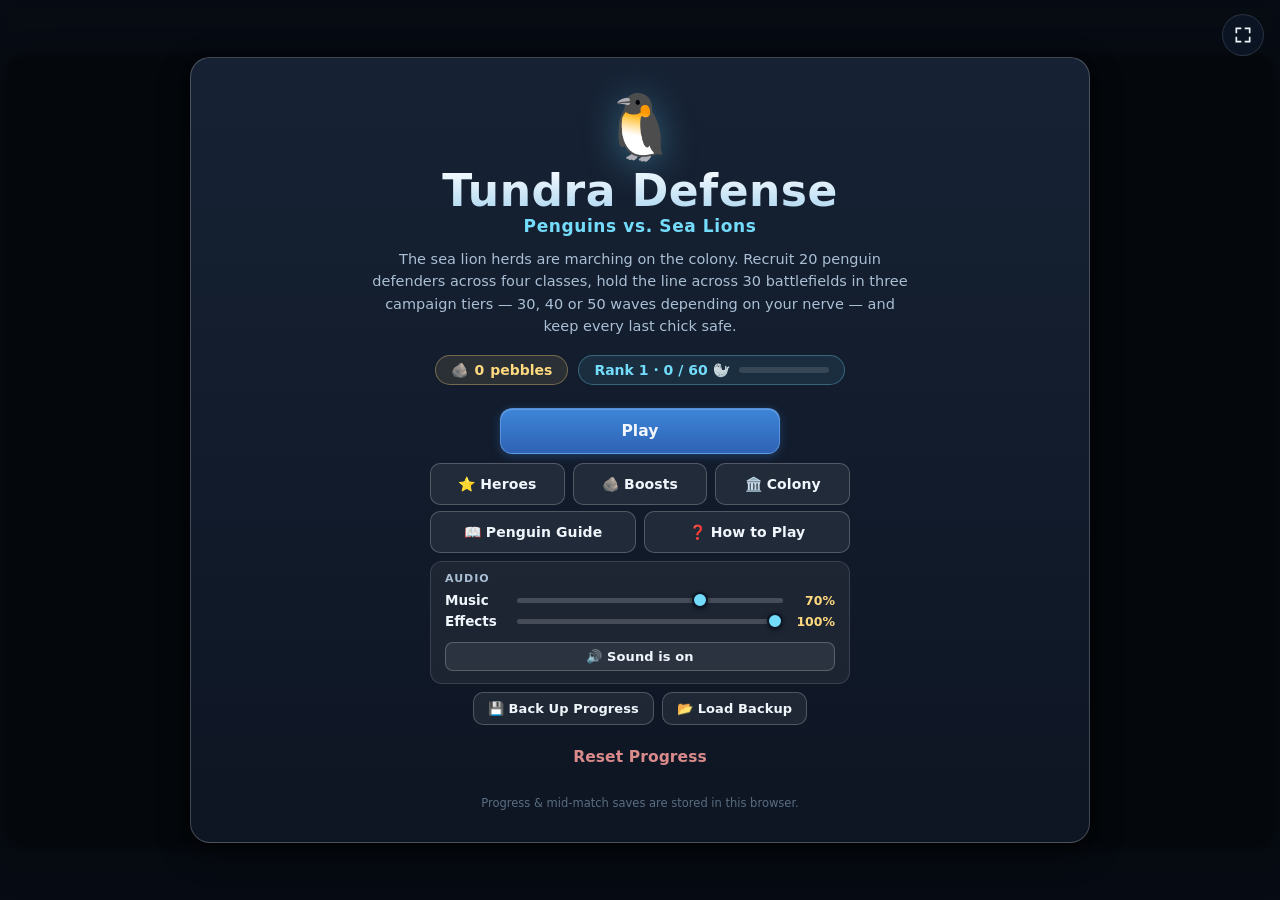
==== index.html @ 5c073944 "The game arrives whole, and it stops sharing a drawer with the other one A straight copy of Tundra D" ====
<!DOCTYPE html>
<html lang="en">
<head>
  <meta charset="UTF-8" />
  <meta name="viewport" content="width=device-width, initial-scale=1.0, maximum-scale=1.0, user-scalable=no, viewport-fit=cover" />
  <meta name="mobile-web-app-capable" content="yes" />
  <meta name="apple-mobile-web-app-capable" content="yes" />
  <meta name="apple-mobile-web-app-status-bar-style" content="black-translucent" />
  <meta name="theme-color" content="#0a111d" />
  <link rel="manifest" href="manifest.json" />
  <link rel="apple-touch-icon" href="icons/apple-touch-icon.png" />
  <title>Tundra Defense — Penguins vs. Sea Lions</title>
  <link rel="stylesheet" href="style.css" />
  <link rel="icon" href="data:image/svg+xml,<svg xmlns='http://www.w3.org/2000/svg' viewBox='0 0 100 100'><text y='.9em' font-size='90'>🐧</text></svg>" />
</head>
<body>
  <div id="app">
    <div id="stage">
      <canvas id="game"></canvas>

      <!-- top-left: vitals -->
      <div id="hud-stats" style="display:none">
        <span class="stat lives" title="Lives">
          <svg viewBox="0 0 24 24" width="15" height="15"><path fill="currentColor" d="M12 21s-7.5-4.9-10-9.5C.4 8.4 2.4 4.5 6 4.5c2.1 0 3.6 1.2 4.4 2.4h1.2c.8-1.2 2.3-2.4 4.4-2.4 3.6 0 5.6 3.9 4 7-2.5 4.6-10 9.5-10 9.5z"/></svg>
          <b id="hud-lives">0</b>
        </span>
        <span class="stat cash" title="Fish — the recruiting currency for penguins">
          <svg viewBox="0 0 24 24" width="15" height="15"><path fill="currentColor" fill-rule="evenodd" d="M2.2 12C4.8 8.1 8.5 6 12.4 6c3 0 5.6 1.2 7.4 3.2L23 6v12l-3.2-3.2c-1.8 2-4.4 3.2-7.4 3.2-3.9 0-7.6-2.1-10.2-6zm5.6-1.4a1.4 1.4 0 1 0 0 2.8 1.4 1.4 0 0 0 0-2.8z"/></svg>
          <b id="hud-cash">0</b>
        </span>
        <span class="stat pebbles" title="Pebbles — the colony's savings. Earned for surviving waves and winning battles, spent between them on heroes and boosts.">
          <span class="stat-glyph">🪨</span>
          <b id="hud-pebbles">0</b>
        </span>
        <span class="stat wavebox">
          <span id="hud-wave">Wave 1/50</span>
          <span id="wave-bar"><i></i></span>
        </span>
        <span class="stat lvlname" id="hud-level"></span>
      </div>

      <!-- top-right: system -->
      <div id="hud-sys" style="display:none">
        <button class="icon-btn" id="btn-save" title="Save game (Ctrl/⌘+S)">
          <svg viewBox="0 0 24 24" width="16" height="16"><path fill="currentColor" d="M17 3H5a2 2 0 0 0-2 2v14a2 2 0 0 0 2 2h14a2 2 0 0 0 2-2V7l-4-4zm-5 16a3 3 0 1 1 0-6 3 3 0 0 1 0 6zm3-10H6V5h9v4z"/></svg>
        </button>
        <button class="icon-btn" id="btn-mute" title="Sound on/off (M)"></button>
        <button class="icon-btn" id="btn-menu" title="Menu (Esc)">
          <svg viewBox="0 0 24 24" width="16" height="16"><path fill="currentColor" d="M4 6h16v2.2H4zM4 10.9h16v2.2H4zM4 15.8h16V18H4z"/></svg>
        </button>
      </div>

      <div id="banner"></div>
      <div id="tooltip"></div>

      <!-- The penguin you tapped, in a column down the left. It lives out here
           rather than in the dock because everything in the dock is scaled to
           about a third on a phone, which is how a 10px sell button ended up
           one pixel under an upgrade button. Out here it is drawn at its own
           size, so the upgrade descriptions fit inside it and nothing has to be
           hovered to be read. -->
      <div id="selpanel" hidden></div>

      <!-- While a penguin is in hand. One quiet line along the bottom of the
           map: the selection card used to do this job and it is a full-height
           column, which meant a third of the battlefield went dark to tell you
           two things. -->
      <div id="place-hint"></div>

      <!-- touch: cancel an armed penguin (replaces right-click) -->
      <button id="btn-cancel-place" title="Cancel placement">✕ cancel</button>

      <!-- Asking before something that cannot be taken back. Selling is the only
           one so far. It is a card over the map rather than a full screen: the
           question is about one penguin, and covering the battlefield to ask it
           would be answering a different question. -->
      <div id="confirm" hidden>
        <div class="cf-card" role="alertdialog" aria-modal="true" aria-labelledby="cf-title">
          <h3 id="cf-title"></h3>
          <p id="cf-body"></p>
          <div class="cf-row">
            <button class="btn" id="cf-no">Cancel</button>
            <button class="btn danger" id="cf-yes"></button>
          </div>
        </div>
      </div>
    </div>

    <!-- Command dock. The build tray is separated from the other four panels by
         #sidebar, and #panel-fit wraps those four so the wide layout can scale
         them as one group inside half a column. In every other layout both are
         display:contents and these five panels behave as one flex row exactly
         as before — the CSS sets their order explicitly rather than relying on
         this markup. -->
    <div id="dock">
      <div id="palette"></div>
      <div id="panel-fit"><div id="sidebar">
        <div id="dock-hero" style="display:none"></div>
        <div id="dock-powers" title=""></div>
        <div id="command">
          <div id="wave-preview"></div>
          <button class="btn primary" id="send-wave">Send Wave <kbd>space</kbd></button>
          <div id="cmd-row">
            <button class="btn tiny" id="btn-speed" title="Game speed (Tab)">1×</button>
            <button class="btn tiny" id="btn-pause" title="Pause (P)">⏸</button>
            <label class="hud-check" title="Auto-send the next wave">
              <span class="switch"><input type="checkbox" id="auto-start" /><span class="knob"></span></span> auto
            </label>
          </div>
        </div>
      </div></div>
    </div>
  </div>

  <button class="icon-btn" id="btn-fs" title="Fullscreen"></button>

  <div id="overlay">
    <div class="screen" id="screen-menu">
      <div class="title-art">🐧</div>
      <h1>Tundra Defense</h1>
      <p class="subtitle">Penguins vs. Sea Lions</p>
      <p class="blurb">The sea lion herds are marching on the colony. Recruit 20 penguin defenders across
        four classes, hold the line across 30 battlefields in three campaign tiers — 30, 40 or 50
        waves depending on your nerve — and keep every last chick safe.</p>
      <div class="chip-row">
        <div class="pebble-chip" title="Pebbles — win battles to earn them">🪨 <b class="js-pebbles">0</b> pebbles</div>
        <div class="rank-chip" title="Every sea lion destroyed in a campaign wave is 1 XP; endless waves pay a quarter. Each rank recruits another penguin.">
          <span class="js-rank">Rank 1</span>
          <span class="rank-bar js-rank-bar"><i></i></span>
        </div>
      </div>
      <button class="btn big primary" id="btn-play">Play</button>
      <div class="menu-row">
        <button class="btn" id="btn-heroes">⭐ Heroes</button>
        <button class="btn" id="btn-shop">🪨 Boosts</button>
        <button class="btn" id="btn-colony">🏛️ Colony</button>
      </div>
      <div class="menu-row">
        <button class="btn" id="btn-guide">📖 Penguin Guide</button>
        <button class="btn" id="btn-howto">❓ How to Play</button>
      </div>
      <div id="menu-audio"></div>
      <div class="menu-io">
        <button class="btn" id="btn-export">💾 Back Up Progress</button>
        <button class="btn" id="btn-import">📂 Load Backup</button>
      </div>
      <input type="file" id="import-file" accept=".json,application/json" hidden />
      <button class="btn big danger-ghost" id="btn-reset">Reset Progress</button>
      <p class="footnote">Progress &amp; mid-match saves are stored in this browser.</p>
    </div>

    <div class="screen" id="screen-levels">
      <div class="screen-head">
        <button class="btn small" id="btn-levels-back">← Menu</button>
        <h2>Choose a Battlefield</h2>
        <span class="pebble-chip" title="Pebbles — win battles to earn them">🪨 <b class="js-pebbles">0</b> pebbles</span>
      </div>
      <div class="rank-chip wide" title="Every sea lion destroyed in a campaign wave is 1 XP; endless waves pay a quarter. Each rank recruits another penguin.">
        <span class="js-rank">Rank 1</span>
        <span class="rank-bar js-rank-bar"><i></i></span>
      </div>
      <div id="level-grid"></div>
    </div>

    <div class="screen" id="screen-diff">
      <div class="screen-head">
        <button class="btn small" id="btn-diff-back">← Back</button>
        <h2>Choose Your Challenge</h2>
        <span class="pebble-chip" title="Pebbles — win battles to earn them">🪨 <b class="js-pebbles">0</b> pebbles</span>
      </div>
      <p class="blurb" id="diff-sub"></p>
      <div id="diff-grid"></div>
      <div id="hero-head">Your champion — one fights beside the colony each battle</div>
      <div id="hero-row"></div>
      <button class="btn" id="btn-diff-shop">🪨 Boost Shop</button>
      <button class="btn" id="btn-diff-colony">🏛️ Colony Upgrades</button>
    </div>

    <div class="screen" id="screen-shop">
      <div class="screen-head">
        <button class="btn small" id="btn-shop-back">← Back</button>
        <h2>🪨 Boost Shop</h2>
        <span class="pebble-chip" title="Pebbles — win battles to earn them">🪨 <b class="js-pebbles">0</b> pebbles</span>
      </div>
      <p class="blurb">Stock up before battle. Boosts you own appear in the command dock during a match —
        one click fires them. Win battles to earn more pebbles.</p>
      <div id="shop-grid"></div>
    </div>

    <div class="screen" id="screen-colony">
      <div class="screen-head">
        <button class="btn small" id="btn-colony-back">← Back</button>
        <h2>🏛️ Colony Upgrades</h2>
        <span class="pebble-chip" title="Pebbles — win battles to earn them">🪨 <b class="js-pebbles">0</b> pebbles</span>
      </div>
      <p class="blurb">Permanent improvements for the whole colony — bought once with pebbles,
        working in every battle from then on. Three tiers each.</p>
      <div id="colony-grid"></div>
    </div>

    <div class="screen" id="screen-heroes">
      <div class="screen-head">
        <button class="btn small" id="btn-heroes-back">← Back</button>
        <h2>⭐ Heroes</h2>
        <span class="pebble-chip" title="Pebbles — win battles to earn them">🪨 <b class="js-pebbles">0</b> pebbles</span>
      </div>
      <p class="blurb">One champion fights beside the colony each battle. Nine to choose from, each built
        around a different job — shredding swarms, reaching the whole map, arcing over ridges, stripping
        blubber, or simply paying better. Heroes are recruited once with pebbles and are yours forever:
        they place like a tower, level up on sea lions felled while they stand on the ice, and unlock a
        signature ability at level 3. Pick who marches with you here or on the challenge screen before
        any battle.</p>
      <div id="hero-row-menu" class="hero-row"></div>
    </div>

    <div class="screen" id="screen-guide">
      <div class="screen-head">
        <button class="btn small" id="btn-guide-back">← Back</button>
        <h2>📖 Penguin Guide</h2>
      </div>
      <p class="blurb">Every defender and every threat — stats, upgrade paths, and what they're for.</p>
      <div id="guide-body"></div>
    </div>

    <div class="screen" id="screen-howto">
      <div class="screen-head">
        <button class="btn small" id="btn-howto-back">← Back</button>
        <h2>How to Play</h2>
      </div>
      <div class="howto">
        <p><b>Goal:</b> stop the sea lions from reaching the colony igloo. Each leak costs lives — bigger sea lions cost more. Survive every wave to win the level and unlock the next.</p>
        <p><b>Difficulty:</b> pick it when you start a battle. <b>Easy</b> — 30 waves, towers 15% cheaper, +25% lives. <b>Medium</b> — 40 waves, standard prices and lives. <b>Hard</b> — 50 waves, towers 15% pricier, −20% lives. Every campaign ends on a boss.</p>
        <p><b>Unlocking:</b> each difficulty has its own campaign. You advance one battlefield at a time, and clearing a whole tier of ten on a difficulty opens the <i>next</i> tier on that difficulty. Winning on a harder setting also counts for the easier ones — beat it on Hard and the Easy and Medium unlocks come free.</p>
        <p><b>Second Chance:</b> if the colony falls, you can spend pebbles to retry (Easy 25 · Medium 50 · Hard 100): lives fully restored, the field is cleared, and the wave that beat you replays — towers and fish are kept.</p>
        <p><b>Pebbles &amp; boosts:</b> winning a battle earns 🪨 pebbles (Easy 100 · Medium 250 · Hard 500). Spend them in the <b>Boost Shop</b> (main menu) <i>before</i> a match: fish drops, spike walls, frenzy, a field-wide freeze, extra lives, an avalanche. Boosts you own sit in the command dock during battle — one click fires them.</p>
        <p><b>Build:</b> click a penguin in the bottom bar — or press its key. The bar is laid out like your keyboard:
          <kbd>1</kbd>–<kbd>5</kbd> Frostline, <kbd>Q</kbd>–<kbd>T</kbd> Navy, <kbd>A</kbd>–<kbd>G</kbd> Mystic, <kbd>Z</kbd>–<kbd>B</kbd> Support.
          Then click the map to place (hold <kbd>Shift</kbd> to place several). Subs and boats need <span style="color:#67d4f5">water</span>.</p>
        <p><b>Manage:</b> click a placed penguin — its card appears in the bottom-left. <kbd>Q</kbd>/<kbd>W</kbd>/<kbd>E</kbd> buy its three upgrade paths, <kbd>T</kbd> cycles targeting, <kbd>X</kbd> sells.</p>
        <p><b>Three paths, choose two.</b> Fish may go into only two of a penguin's three paths — buying into a second shuts the third for the battle. One of your two can reach its <b>capstone</b> (tier 3); the other stops at tier 2. Tiers 1 and 2 sharpen the numbers; every capstone changes how the penguin plays.</p>
        <p><b>Sea lions:</b> bigger ones split into smaller ones when destroyed. Watch for <b>Stealth</b> (needs detection), <b>Armored</b> (shred or pierce it), <b>Regenerators</b>, and bosses on waves 20, 30, 40, 50. The next wave's composition is previewed next to the Send button.</p>
        <p><b>Economy:</b> two currencies. 🐟 <b>Fish</b> is match money — pops and wave clears pay it, and it recruits and upgrades penguins (it resets each battle). 🪨 <b>Pebbles</b> persist forever and buy boosts and retries. Fish Vendors net extra fish every wave — early economy snowballs.</p>
        <p><b>Saving:</b> autosaves after every wave; <kbd>Ctrl/⌘+S</kbd> (or the save button) saves <i>mid-wave</i>. Resume from the level screen.
          Progress lives in this browser — <b>💾 Back Up Progress</b> (main menu) writes it all to one file you keep
          (on iPhone/iPad: Save to Files — an iCloud Drive folder syncs it to your other devices), and <b>📂 Load Backup</b> restores it anywhere.</p>
        <p class="keys-line"><kbd>Space</kbd> send wave · <kbd>Tab</kbd> speed · <kbd>P</kbd> pause · <kbd>M</kbd> mute · <kbd>Esc</kbd> cancel / menu</p>
      </div>
    </div>

    <div class="screen" id="screen-pause">
      <h2>⏸ Paused</h2>
      <button class="btn big primary" id="btn-resume">Resume <span class="kbd-hint"><kbd>Esc</kbd></span></button>
      <button class="btn big" id="btn-pause-save">Save Game</button>
      <button class="btn big" id="btn-pause-guide">📖 Penguin Guide</button>
      <button class="btn big" id="btn-pause-quit">Save &amp; Quit to Menu</button>
      <!-- Last, and set apart. It is the only control in the game that throws
           away a run on purpose, so it does not sit next to Resume. -->
      <button class="btn big danger" id="btn-pause-restart">↻ Restart Battle</button>
      <div id="pause-audio"></div>
      <div class="cheatsheet">
        <div><kbd>1</kbd>–<kbd>5</kbd> <kbd>Q</kbd>–<kbd>T</kbd> <kbd>A</kbd>–<kbd>G</kbd> <kbd>Z</kbd>–<kbd>B</kbd><span>build penguins</span></div>
        <div><kbd>Space</kbd><span>send wave</span></div>
        <div><kbd>Tab</kbd><span>speed 1× / 2× / 3×</span></div>
        <div><kbd>Q</kbd> <kbd>W</kbd> <kbd>T</kbd> <kbd>X</kbd><span>upgrade · target · sell (selected)</span></div>
        <div><kbd>Ctrl/⌘ S</kbd><span>save mid-wave</span></div>
      </div>
    </div>

    <div class="screen" id="screen-end">
      <h2 id="end-title"></h2>
      <p class="blurb" id="end-sub"></p>
      <div class="pebble-chip" title="Pebbles — win battles to earn them">🪨 <b class="js-pebbles">0</b> pebbles</div>
      <button class="btn big retry" id="btn-retry" style="display:none"></button>
      <button class="btn big primary" id="btn-endless" style="display:none">🌊 Keep Going — Endless Tide</button>
      <button class="btn big" id="btn-end-menu">Back to Levels</button>
    </div>
  </div>

  <div id="toasts"></div>

  <!-- Zero-sized, invisible, and its only job is to be measured. The four
       env(safe-area-inset-*) numbers are needed in JS — fitCanvas positions the
       battlefield around whatever is sticking into the screen — and the browser
       will only hand them over as resolved pixels via a computed style. #app
       used to be padded by them and this was read off #app; that padding is
       gone, because paying map for a cutout is the trade this build stopped
       making. -->
  <div id="safe-probe" aria-hidden="true"></div>

  <!-- phones held upright: the battlefields are all wider than they are tall -->
  <div id="rotate-hint">
    <div class="rot-icon">📱</div>
    <h3>Turn your phone sideways</h3>
    <p>Tundra Defense needs a landscape screen — the battlefields are far wider than they are tall.</p>
  </div>

  <script src="js/data.js"></script>
  <script src="js/waves.js"></script>
  <script src="js/engine.js"></script>
  <script src="js/render.js"></script>
  <script src="js/music.js"></script>
  <script src="js/ui.js"></script>
  <script src="js/main.js"></script>
  <script>
    // offline caching only on the hosted copy — local play stays cache-free
    if ('serviceWorker' in navigator && location.hostname.endsWith('github.io')) {
      navigator.serviceWorker.register('sw.js');
    }
  </script>
</body>
</html>
---- style.css ----
/* Tundra Defense — styling */
* { margin: 0; padding: 0; box-sizing: border-box; }

:root {
  --bg: #0a111d;
  --glass: rgba(13, 22, 37, 0.92);
  --panel2: rgba(255, 255, 255, 0.055);
  --line: rgba(255, 255, 255, 0.13);
  --line-strong: rgba(255, 255, 255, 0.22);
  --text: #f0f6fc;
  --dim: #aabfd4;
  --accent: #74dcfb;
  --good: #57d488;
  --bad: #e56d77;
  --gold: #ffd97e;
  --shadow: 0 10px 32px rgba(0, 0, 0, 0.45), 0 2px 8px rgba(0, 0, 0, 0.35);

  /* ---- the screen's own furniture ----
     viewport-fit=cover is what lets the battlefield use the whole phone, and
     the bargain it makes is that the Dynamic Island, the notch and the home
     indicator are now INSIDE the viewport rather than outside it. In landscape
     the island sits on the left or the right depending on which way the phone
     was turned — so no edge of the screen is safe to pin anything to, and a
     player who turns their phone the other way should not lose the column that
     lives down the left.

     Everything in the game is inset by these four numbers: #app is padded by
     them, which carries the whole battlefield and its floating chrome, and the
     handful of things that are position:fixed repeat them by hand. Zero on
     every screen that has nothing sticking into it, which is most of them. */
  --sat: env(safe-area-inset-top, 0px);
  --sar: env(safe-area-inset-right, 0px);
  --sab: env(safe-area-inset-bottom, 0px);
  --sal: env(safe-area-inset-left, 0px);
}

html, body {
  height: 100%;
  background: var(--bg);
  color: var(--text);
  font-family: -apple-system, BlinkMacSystemFont, 'Inter', 'Segoe UI', system-ui, sans-serif;
  overflow: hidden;
  -webkit-font-smoothing: antialiased;
  -webkit-user-select: none;   /* older iOS Safari ignores the unprefixed form */
  user-select: none;
  /* touch: no pinch-zoom, no pull-to-refresh, no long-press callout */
  touch-action: manipulation;
  overscroll-behavior: none;
  -webkit-touch-callout: none;
  -webkit-tap-highlight-color: transparent;
}

/* dvh tracks the real viewport once mobile browser chrome slides away.

   No padding. This element WAS padded by the four insets, so the whole
   in-battle layout was laid out inside the safe box — which is the correct
   answer for a document and the wrong one for a game. An iPhone in landscape
   reports around 59px for the Dynamic Island, and because the battlefield is a
   block of fixed proportions scaled to fit, every one of those pixels came
   straight off the map: up to 12% of the battlefield spent keeping a strip of
   decorative snow out from under a cutout. That is a trade a player notices
   and a cutout is not.

   The block takes the whole screen again and is POSITIONED around the cutouts
   instead — see fitCanvas, which sets the four gutters below. What genuinely
   must never sit under a cutout is the chrome you read and press: the vitals,
   the selection column, the cancel button, the dock. Those offset themselves
   by --map-inset-* / --dock-inset-*, which is how far a cutout still reaches
   into the map or the dock once the block has moved as far away as it can. */
#app {
  display: flex; flex-direction: column;
  height: 100vh; height: 100dvh;
}

/* Zero-sized and invisible; it exists to be measured. safeArea() in ui.js
   reads these four paddings back as resolved pixels, which is the only way to
   get at env() from script. #app carried them until the padding above went. */
#safe-probe {
  position: fixed;
  top: 0; left: 0;
  width: 0; height: 0;
  padding: var(--sat) var(--sar) var(--sab) var(--sal);
  visibility: hidden;
  pointer-events: none;
}

#stage {
  flex: 1;
  position: relative;
  display: flex;
  align-items: center;
  justify-content: center;
  min-height: 0;
  background:
    radial-gradient(1100px 600px at 30% -10%, rgba(63, 127, 212, 0.16), transparent 60%),
    radial-gradient(900px 500px at 90% 110%, rgba(94, 232, 168, 0.07), transparent 55%),
    var(--bg);
}

#game {
  border-radius: 14px;
  box-shadow: var(--shadow), 0 0 0 1px var(--line);
  touch-action: none;   /* the canvas handles its own drags */
}

/* cancel-placement button — only shown while a penguin is armed on touch */
#btn-cancel-place {
  display: none;
  position: absolute;
  left: 50%;
  /* Clear of the home indicator. The map runs to the foot of the screen now —
     that strip is worth more as battlefield than as blank margin — but the
     bottom of the screen is also where iOS watches for a swipe up, and a
     button sitting in it is a button that sometimes sends you to the app
     switcher instead of cancelling a placement. */
  bottom: calc(12px + var(--map-inset-b, 0px));
  transform: translateX(-50%);
  z-index: 6;
  background: rgba(224, 96, 106, 0.92);
  color: #fff;
  border: 1px solid rgba(255, 255, 255, 0.35);
  border-radius: 999px;
  padding: 9px 20px;
  font-size: 14px;
  font-weight: 800;
  font-family: inherit;
  box-shadow: 0 4px 16px rgba(0, 0, 0, 0.45);
}
html.touch #btn-cancel-place.show { display: block; }
/* Lit while a carried penguin is over it, so letting go there plainly means
   "put it back" rather than "place it here". The button never sees the pointer
   itself — the tray slot holds the capture for the whole drag — so this is
   driven from the drag handler. */
#btn-cancel-place.hot {
  background: rgba(240, 120, 128, 1);
  border-color: #fff;
  transform: translateX(-50%) scale(1.08);
  box-shadow: 0 6px 22px rgba(224, 96, 106, 0.6);
}

/* The line that says what is in your hand. Along the bottom of the map, quiet
   and out of the way — it replaces a full-height column that used to darken a
   third of the battlefield to say the same thing. Sits above the cancel button
   on touch, and takes the cancel button's place on a desktop, where that button
   is never shown. */
#place-hint {
  display: none;
  position: absolute;
  /* Centred by auto margins across the FULL width, not by left:50% and a
     translate. With the text allowed to wrap, left:50% caps the space it can
     use at half the map — which folded a one-line hint onto three. */
  left: 0; right: 0;
  margin: 0 auto;
  width: fit-content;
  bottom: calc(12px + var(--map-inset-b, 0px));
  z-index: 6;
  max-width: min(640px, 92%);
  padding: 7px 14px;
  border-radius: 999px;
  background: rgba(12, 20, 33, 0.86);
  border: 1px solid var(--line-strong);
  backdrop-filter: blur(6px);
  -webkit-backdrop-filter: blur(6px);
  box-shadow: 0 4px 16px rgba(0, 0, 0, 0.4);
  color: var(--dim);
  font-size: 13px; font-weight: 650; line-height: 1.35;
  /* Wraps rather than ellipses. Truncating a hint drops the end of it, and the
     end of this one is how to cancel — the single most important word in it. On
     a narrow map it takes a second line instead. */
  white-space: normal;
  text-align: center;
  pointer-events: none;   /* never in the way of the click it is describing */
}
#place-hint.show { display: block; }
#place-hint kbd { margin: 0 1px; }
/* the cancel button owns the bottom edge on touch, so the hint sits above it */
html.touch #place-hint { bottom: calc(58px + var(--map-inset-b, 0px)); }
@media (max-width: 700px) { #place-hint { font-size: 12px; padding: 6px 11px; } }

/* ---------- "are you sure" ----------
   Over the map, not over the screen: what is being asked about is one penguin,
   and blacking out the battlefield to ask would be answering a bigger question
   than the one on the card. The scrim is only dark enough to say the rest of
   the board is not listening, and tapping it is the same as Cancel. */
#confirm {
  position: absolute;
  inset: 0;
  z-index: 70;
  display: flex;
  align-items: center;
  justify-content: center;
  padding: 12px;
  background: rgba(6, 11, 19, 0.55);
  backdrop-filter: blur(2px);
  -webkit-backdrop-filter: blur(2px);
}
#confirm[hidden] { display: none; }
.cf-card {
  width: min(340px, 100%);
  background: linear-gradient(180deg, rgba(22, 33, 52, 0.99), rgba(13, 21, 34, 0.99));
  border: 1px solid var(--line-strong);
  border-radius: 14px;
  box-shadow: 0 14px 40px rgba(0, 0, 0, 0.6);
  padding: 16px 16px 14px;
  text-align: center;
}
.cf-card h3 { font-size: 16.5px; font-weight: 800; margin-bottom: 6px; }
.cf-card p { color: var(--dim); font-size: 13.5px; line-height: 1.45; margin-bottom: 14px; }
.cf-card p b { color: var(--gold); }
/* Cancel first and equal in size. The destructive one does not get to be the
   big obvious button on a card whose whole job is to slow you down — but it is
   the one wearing the colour, so neither is hunted for. */
.cf-row { display: flex; gap: 9px; }
.cf-row .btn { flex: 1 1 0; min-height: 46px; justify-content: center; font-size: 14px; }
/* A short window in landscape has about 340px of height for everything. */
@media (max-height: 430px) {
  .cf-card { padding: 12px 13px 11px; }
  .cf-card h3 { font-size: 15px; }
  .cf-card p { font-size: 12.5px; margin-bottom: 10px; }
  .cf-row .btn { min-height: 42px; }
}

/* portrait phones */
#rotate-hint {
  display: none;
  position: fixed;
  inset: 0;
  z-index: 200;
  background: var(--bg);
  flex-direction: column;
  align-items: center;
  justify-content: center;
  text-align: center;
  padding: calc(30px + var(--sat)) calc(30px + var(--sar)) calc(30px + var(--sab)) calc(30px + var(--sal));
  gap: 6px;
}
#rotate-hint .rot-icon { font-size: 54px; animation: rotHint 2.2s ease-in-out infinite; }
@keyframes rotHint { 0%, 55% { transform: rotate(0); } 75%, 100% { transform: rotate(-90deg); } }
#rotate-hint h3 { font-size: 21px; }
#rotate-hint p { color: var(--dim); font-size: 14px; line-height: 1.5; max-width: 320px; }
@media (orientation: portrait) and (max-width: 820px) {
  html.touch #rotate-hint { display: flex; }
}

/* ---------- floating vitals (top-left) ---------- */
#hud-stats {
  position: absolute;
  top: 14px; left: 16px;
  display: flex;
  align-items: center;
  gap: 6px;
  z-index: 5;
}
.stat {
  display: inline-flex;
  align-items: center;
  gap: 9px;
  background: var(--glass);
  backdrop-filter: blur(14px) saturate(1.3);
  -webkit-backdrop-filter: blur(14px) saturate(1.3);
  border: 1px solid var(--line-strong);
  border-radius: 999px;
  padding: 10px 17px;
  font-size: 16.5px;
  font-weight: 800;
  font-variant-numeric: tabular-nums;
  text-shadow: 0 1px 3px rgba(0, 0, 0, 0.6);
  box-shadow: 0 4px 16px rgba(0, 0, 0, 0.4);
}
.stat svg { width: 19px; height: 19px; }
/* the other two carry an inline SVG at 19px; pebbles are an emoji everywhere
   else in the game, so it is matched to that height rather than redrawn */
.stat-glyph { font-size: 15px; line-height: 1; }
.stat.lives { color: #ffa8a8; }
.stat.cash { color: var(--gold); }
.stat.pebbles { color: #d9c6a6; }
.stat.wavebox { color: var(--accent); flex-direction: column; align-items: flex-start; gap: 5px; padding: 8px 17px; }
#hud-wave { font-size: 15px; line-height: 1; font-weight: 800; }
#wave-bar {
  display: block; width: 126px; height: 5px;
  background: rgba(255, 255, 255, 0.16);
  border-radius: 3px; overflow: hidden;
}
#wave-bar i { display: block; height: 100%; width: 0; background: var(--accent); border-radius: 3px; transition: width 0.4s ease; }
.stat.lvlname { color: #d6e2ee; font-weight: 700; }

/* ---------- system buttons (top-right) ---------- */
#hud-sys {
  position: absolute;
  top: 14px; right: 66px; /* leaves room for the global fullscreen button */
  display: flex;
  gap: 6px;
  z-index: 5;
}

/* global fullscreen toggle — always visible, above overlay screens.
   Hidden on touch devices: phones can't fullscreen a Safari page, and the
   home-screen app is already fullscreen — it only covered the battlefield. */
#btn-fs {
  position: fixed;
  top: calc(14px + var(--sat)); right: calc(16px + var(--sar));
  z-index: 30;
}
html.touch #btn-fs { display: none; }
/* Glyphs and key chips inside a button are decoration, never targets. The
   button itself takes the press, so a child being replaced mid-press cannot
   swallow the click. setHTML() in ui.js is the real fix for that; this is the
   belt to its braces, and it costs nothing. */
.icon-btn svg,
.btn kbd,
.btn b,
.dp-count { pointer-events: none; }
.icon-btn {
  display: inline-flex;
  align-items: center;
  justify-content: center;
  width: 42px; height: 42px;
  color: var(--text);
  background: var(--glass);
  backdrop-filter: blur(14px);
  -webkit-backdrop-filter: blur(14px);
  border: 1px solid var(--line);
  border-radius: 999px;
  cursor: pointer;
  transition: background 0.15s, transform 0.1s, border-color 0.15s;
}
.icon-btn:hover { background: rgba(255, 255, 255, 0.14); border-color: var(--line-strong); }
.icon-btn:active { transform: scale(0.93); }
.icon-btn svg { width: 20px; height: 20px; }

/* ---------- banner ---------- */
#banner {
  position: absolute;
  top: 64px; left: 50%;
  transform: translateX(-50%);
  font-size: 27px;
  font-weight: 800;
  letter-spacing: 0.4px;
  text-shadow: 0 2px 14px rgba(0, 0, 0, 0.65);
  opacity: 0;
  pointer-events: none;
  z-index: 4;
}
#banner.show { animation: bannerFade 2.2s ease forwards; }
@keyframes bannerFade {
  0% { opacity: 0; transform: translateX(-50%) translateY(-10px) scale(0.94); }
  14% { opacity: 1; transform: translateX(-50%) translateY(0) scale(1); }
  75% { opacity: 1; }
  100% { opacity: 0; transform: translateX(-50%) translateY(4px); }
}

/* ---------- toasts ---------- */
/* Along the foot of the screen, centred, newest nearest the bottom.
   They used to stack down from the top-left corner, which on a phone is three
   things at once: on top of the vitals you are reading, on top of the
   selection card — which opens in exactly that corner and is BELOW them in the
   stack — and, because the strip took pointer events, on top of the
   battlefield you were trying to tap. A wave clearing while you lined up a
   penguin ate the tap.

   The foot of the map is the emptiest part of it, and pointer-events:none
   means the worst a toast can now do is be looked at. */
#toasts {
  position: fixed;
  left: 0; right: 0; bottom: calc(10px + var(--sab));
  z-index: 50;
  /* Plain column, so the newest lands nearest the edge and the older ones are
     pushed up off it — which is also the order they expire in. */
  display: flex; flex-direction: column; align-items: center;
  gap: 8px;
  pointer-events: none;
}
.toast {
  max-width: min(560px, 88vw);
  text-align: center;
  background: var(--glass);
  backdrop-filter: blur(12px);
  -webkit-backdrop-filter: blur(12px);
  border: 1px solid var(--line);
  border-left: 3px solid var(--good);
  padding: 10px 16px;
  border-radius: 10px;
  font-size: 14.5px;
  font-weight: 600;
  box-shadow: var(--shadow);
  opacity: 0;
  transform: translateY(12px);
  transition: all 0.28s cubic-bezier(0.2, 0.9, 0.3, 1.2);
}
.toast.show { opacity: 1; transform: none; }
.toast.bad { border-left-color: var(--bad); }
/* the toasts are decoration; the button that cancels a placement is not, and
   it lives at the same end of the screen */
#btn-cancel-place { z-index: 60; }

/* ============ COMMAND DOCK ============ */
#dock { display: none; }              /* only while a battle is on */
#dock.playing {
  /* FIXED height, never min-height. The stage is flex:1 above it, so any dock
     that grows steals map height and the battlefield visibly jumps the moment
     you click a penguin. The selection card is kept short enough to always fit
     (upgrade details live in a hover card instead of inside the buttons). */
  height: 162px;
  display: flex;
  align-items: stretch;
  justify-content: center;
  gap: 12px;
  padding: 9px 12px;
  background: linear-gradient(180deg, rgba(18, 28, 45, 0.97), rgba(11, 18, 30, 0.99));
  border-top: 1px solid var(--line-strong);
  box-shadow: 0 -8px 30px rgba(0, 0, 0, 0.45);
  z-index: 10;
}

/* The sidebar wrapper is a grouping device for the wide L layout only. Here it
   dissolves, so its children are flex items of #dock just as they always were,
   and the order below restores the arrangement the markup used to imply. */
/* Both are pass-through everywhere except the wide layout, where the four
   panels have to be one scalable group inside one grid cell. */
#panel-fit, #sidebar { display: contents; }
#palette { order: 2; }
#dock-hero { order: 3; }
#dock-powers { order: 4; }
#command { order: 5; }

/* ---- the selected penguin, as a column down the left of the map ----
   It is position:fixed and outside #sidebar on purpose. Everything in the dock
   is drawn at 400px and then scaled into the column — about 0.36 on a phone —
   so no rule applied INSIDE the dock can make a control bigger than a third of
   what it says. That is how the sell button ended up 10px tall and one pixel
   under the upgrade button, and how penguins got sold by accident. Out here the
   panel is drawn at its real size, which is also what buys room for the full
   upgrade descriptions and retires the hover card for them.

   Left, not right, because the right is where the dock already is; and the map
   is wide, so a column down one edge covers trail the player is not aiming at. */
#selpanel {
  position: fixed;
  /* left, top, width and height all come from JS — see fitSelPanel, which
     measures the build tray and the wave controls and lays this into the slot
     between them. They are deliberately not expressed here: the tray's box is
     the product of a grid, a container query and a per-battlefield scale, and a
     second opinion in CSS could only ever disagree with the first. These are
     the values before script runs, so a card can never open at 0,0. */
  left: 0;
  right: auto;
  top: 0;
  /* Width comes from JS too. The floor that used to be here — 178px, because a
     narrower row clipped "Follow-Through" mid-word — is gone with the ⓘ button
     that made it necessary: that button took 41px out of every row, so without
     it the tray's own 148px leaves the names more room than 178 ever did. */

  z-index: 45;
  /* Still translucent, for a different reason than before. Over the battlefield
     it was so you could watch the sea lions; over the tray it is so the thing
     underneath reads as a card the upgrade card was laid on top of, rather than
     a hole punched in the dock. Same numbers, and they were measured against
     snow, which is a brighter ground than the tray — so the text has more
     contrast here than the 8.8:1 that was already comfortable. */
  background: rgba(11, 19, 32, 0.80);
  border: 1px solid var(--line-strong);
  border-radius: 14px;
  box-shadow: 0 8px 26px rgba(0, 0, 0, 0.55), 0 1px 0 rgba(255, 255, 255, 0.06) inset;
  backdrop-filter: blur(16px) saturate(0.9);
  -webkit-backdrop-filter: blur(16px) saturate(0.9);
  padding: 9px 9px;
  /* One card laid on another. It comes in slightly large and slightly high, as
     though it were being set down onto the column, and settles.

     220ms, not the 130 this started at. The easing is a hard ease-out, so it
     front-loads badly: at 130ms the card was 96% settled by the 65ms mark and
     the whole visible movement lasted about forty. Forty milliseconds is under
     the threshold at which anyone registers that something moved, so the
     animation was there in the stylesheet and absent from the game. At 220 the
     same curve spreads the movement over about a tenth of a second, which
     reads. Nothing waits for it either way — the card takes presses from the
     first frame; only opacity and transform are moving.

     There is no matching exit: closing gives the dock straight back, because
     that is the half a player is impatient for. */
  animation: upgIn 0.22s cubic-bezier(0.22, 1, 0.36, 1);
  transform-origin: 50% 0;
  /* The card is the container its own contents are measured against, so the
     narrow-column trims below key on the CARD's width rather than the window's
     — the same trick the build tray already uses for its tiles. */
  container-type: size;
  display: flex;
  flex-direction: column;
  gap: 7px;
  overflow-y: auto;
  overscroll-behavior: contain;
  scrollbar-width: thin;
  font-size: 13px;
}
/* [hidden] must beat display:flex, or the panel is never actually closed */
@keyframes upgIn {
  from { opacity: 0; transform: translateY(-10px) scale(1.04); }
  to   { opacity: 1; transform: none; }
}
/* The tray, the hero chip and the boosts step aside. #command — Send Wave, the
   speed toggle, pause and auto — does NOT, at any size. It is the row you reach
   for while a card is open rather than after closing one: a wave you want to
   hold, a speed you want to drop, and above all pause, because stopping to read
   an upgrade does not stop the battle.

   Listed one by one rather than hiding #panel-fit, which is their shared
   wrapper: hiding the wrapper takes the wave controls with it, and hiding a
   parent cannot be undone by a child (visibility inherits, but a hidden
   ancestor's box is still not painted for a visible descendant — it is, but the
   scaled #sidebar's own panel background goes with it, and the controls end up
   floating on the map with no card behind them).

   There is no companion animation on the way out. There was one, on the tray,
   and it could never have been seen: visibility goes the moment the class does,
   so it was 130ms of an invisible element scaling. Only the card moves. */
#app.upg-open #palette,
#app.upg-open #dock-hero,
#app.upg-open #dock-powers {
  visibility: hidden;
}
/* Someone who has asked their phone to stop animating things has asked for
   this too. The swap still happens; it just happens at once. */
@media (prefers-reduced-motion: reduce) {
  #selpanel { animation: none; }
}
/* A question about this penguin puts its card out of reach until it is
   answered — see setConfirming in ui.js for why the dialog's own scrim can no
   longer do this. Dimmed as well as disabled: a card that ignores presses
   without looking any different reads as the game having frozen. The wash is
   the same 0.55 the scrim puts over the battlefield, so the two halves of the
   screen go quiet together. */
#app.confirming #selpanel {
  filter: brightness(0.5) saturate(0.8);
}
/* The contents, not the card. The card itself has to stay hit-testable or the
   press lands on the dock behind it, and the tap-outside handler reads that as
   "you have gone somewhere else", drops the selection and closes the question
   along with it. Inert children, live surface: a press on the dimmed card does
   nothing at all, which is what the scrim used to do. */
#app.confirming #selpanel > * { pointer-events: none; }
#selpanel[hidden] { display: none; }
#selpanel::-webkit-scrollbar { width: 5px; }
#selpanel::-webkit-scrollbar-thumb { background: rgba(255, 255, 255, 0.16); border-radius: 3px; }


/* ---- everything in the column is sized against the column ----
   The panel runs from under the vitals to the foot of the map, so on a desktop
   it is about twice the height it is on a phone in landscape — and it used to
   spend all of that on empty gaps between three small rows. cqh is a percent of
   the panel's own height, so instead the contents grow into the room: a phone
   lands on the minimum of every clamp below and looks exactly as it did, and a
   desktop gets a portrait twice the size and text you can read at a glance
   while a wave is running.

   Every one is a clamp with a real pixel floor, never a bare cqh. The panel's
   height is set from JS and there are moments — mid-rotation, entering
   fullscreen — when that measurement is not there yet, and a bare cqh would
   round the whole card down to nothing at exactly the wrong time. */
#selpanel .ds-head canvas {
  width: clamp(30px, 9.7cqh, 72px);
  height: clamp(30px, 9.7cqh, 72px);
}
/* Allowed to wrap to two lines here, and nowhere else. This column is about
   143px wide and "Pebble Flinger" ellipsed to "Peb…" — which is the one thing
   on the card that must always be readable, because it is how you know which
   penguin you are looking at. */
#selpanel .ds-name {
  font-size: clamp(13.5px, 2.55cqh, 18px); line-height: 1.15;
  white-space: normal; overflow: visible; text-overflow: clip;
}
#selpanel .ds-stats {
  white-space: normal; font-size: clamp(10.5px, 1.9cqh, 13.5px); color: #d3e2f2;
  margin-top: 0; letter-spacing: -0.3px;
}
/* A real target, not a glyph: 34px square is the smallest thing a thumb hits
   reliably, and this one sits in the corner where a thumb naturally lands. */
.ds-close {
  flex: none;
  width: 30px; height: 30px;
  display: flex; align-items: center; justify-content: center;
  background: rgba(255, 255, 255, 0.06);
  border: 1px solid var(--line);
  border-radius: 9px;
  color: var(--dim);
  font-size: 15px;
  cursor: pointer;
}
.ds-close:hover { background: rgba(255, 255, 255, 0.13); color: var(--text); }

/* One row per upgrade path: which path, how far along, what is next, what it
   costs. Finger-sized, and no wider than the column. What each upgrade DOES is
   a hover or a long-press away — printing it here is what made the card cover
   half the screen. */
.ds-path {
  display: flex; flex-direction: column; gap: 2px;
  width: 100%;
  text-align: left;
  padding: clamp(6px, 1.2cqh, 11px) clamp(7px, 1.3cqh, 10px);
  min-height: 42px;
  border: 1px solid var(--line-strong);
  border-radius: 9px;
  background: rgba(255, 255, 255, 0.035);
  font: inherit; color: var(--text);
}
/* A row and its info button, side by side. They are siblings rather than one
   inside the other so that they are two separate targets — a button nested in a
   button would make every press on the ⓘ also a press on "buy this upgrade". */
/* What the next tier actually does, on the row that buys it — but only when the
   card is tall enough to give it whole lines.

   Hidden by default, and that default is what a phone gets. The card takes the
   build tray's slot, which on an iPhone is 238px, and that leaves a row about
   45px: a label, a name that is sometimes two lines, and a price. A description
   in that is a description with its second line sliced through the middle,
   which reads as a bug rather than as brevity. Better to show two clean lines
   than three ragged ones — and on a phone the sentence is still a press-and-
   hold away, as it always was.

   No height gate on it any more, and that was the whole point of taking the
   column. It used to appear only above a 360px content box — which is every
   desktop window and not one phone — so on the device the game is actually
   played on, what an upgrade did was reachable by nothing but a long-press with
   nothing on screen to advertise it. A player who cannot read an upgrade cannot
   plan one, and three tuned lines of layout are worth less than the sentence
   that says what you are buying.

   Two clamped lines. Every description in the roster fits in two at the card's
   width; the clamp is there so that one day's longer sentence loses its tail
   instead of pushing the sell button off the foot of the card. */
.dsp-desc {
  display: -webkit-box; -webkit-line-clamp: 2; -webkit-box-orient: vertical;
  overflow: hidden;
  color: var(--dim);
  font-size: clamp(10px, 1.7cqh, 12.5px);
  font-weight: 600;
  line-height: 1.3;
  margin-top: 2px;
}
/* A path you cannot buy into has no next tier to describe — the row already
   says why it is shut, and that is the sentence that matters there. */
.ds-path.shut .dsp-desc { display: none; }
/* On a finger it lives in the ⓘ card instead. The column is 325px there — down
   to the wave controls, which stay — and three rows carrying a sentence each
   need about 40 more than that. Something had to go, and a sentence one press
   away behind a button that says it is there beats the same sentence on screen
   with the row it belongs to scrolled half out of sight. On a mouse there is
   room for both, and the hover card is the third way in. */
html.touch .dsp-desc { display: none; }
.ds-path { position: relative; }
.ds-path.open { cursor: pointer; }
.ds-path.open:hover { background: rgba(255, 255, 255, 0.075); }
.ds-path.can { border-color: rgba(87, 212, 136, 0.7); }
.ds-path.poor { opacity: 0.62; }
/* The path the rule of two has closed. Dimmed rather than removed: seeing the
   road you did not take is the whole point of there being three of them. */
.ds-path.shut { opacity: 0.45; }
/* The one purchase that cannot be undone — it shuts the third path. */
.ds-path.commits { border-color: rgba(212, 175, 55, 0.7); }
/* A path you have already put fish into. Which two of the three you committed
   to is the single most useful thing this card can say, and it was being said
   by tinting a 5px dot. A green edge down the row says it from across the
   table. Drawn rather than bordered so it cannot shift the row's box, and kept
   off the flash animation's box-shadow. */
.ds-path.owned::before {
  content: '';
  position: absolute; left: 0; top: 6px; bottom: 6px; width: 3px;
  border-radius: 0 3px 3px 0;
  background: var(--good);
}
/* gold is reserved for a path that is finished, not merely one with fish in it */
.ds-path.done::before { background: var(--gold); }
.dsp-head { display: flex; align-items: baseline; gap: 4px; }
.dsp-name {
  flex: 0 1 auto; min-width: 0;
  /* No letter-spacing and 9px: "TRICK SHOT" is the longest path name in the
     game and it has to fit beside the tally and the price in a 143px column. */
  font-size: clamp(9px, 1.7cqh, 12px); font-weight: 800; text-transform: uppercase;
  letter-spacing: 0; color: var(--dim);
  overflow: hidden; text-overflow: ellipsis; white-space: nowrap;
}
/* "1/3", not three small dots. The dots were the only thing on the row that
   changed when you bought an upgrade, and at 5px across, 22% white against
   green, they were not a change anyone noticed. A number cannot be missed and
   it is no wider. */
.dsp-tally {
  flex: none; margin-left: auto;
  font-size: clamp(9px, 1.65cqh, 12px); font-weight: 800;
  font-variant-numeric: tabular-nums; letter-spacing: -0.2px;
  padding: 1px 4px; border-radius: 999px;
  color: var(--dim);
  background: rgba(255, 255, 255, 0.06);
  border: 1px solid var(--line);
}
.dsp-tally.has { color: #93e9b8; background: rgba(87, 212, 136, 0.16); border-color: rgba(87, 212, 136, 0.5); }
.dsp-tally.max { color: #ffe6a8; background: rgba(255, 217, 126, 0.16); border-color: rgba(255, 217, 126, 0.55); }
/* ★ mastered · 🔒 shut, riding in the tally rather than in front of the reason
   on the line below — that line is only about 105px wide once the ⓘ and the
   price have taken their share, and a glyph there clipped the upgrade's name. */
.dsp-tally i { font-style: normal; font-size: 0.82em; margin-right: 1px; }
/* The upgrade you are buying and what it costs, on one line — the price sits
   at the end of it rather than on the path-name line above, which needs its
   whole width for "TRICK SHOT" beside the tally. A shut path fills the same
   line with the reason instead, in the same face and the same place, so the
   three rows read as three of one thing. */
.dsp-next {
  display: flex; align-items: baseline; gap: 4px;
  font-size: clamp(12px, 2.35cqh, 16.5px); font-weight: 700; line-height: 1.2;
}
.ds-path.shut .dsp-up { font-weight: 700; color: var(--dim); font-size: clamp(11px, 2cqh, 14px); }
.ds-path.done .dsp-up { color: var(--gold); }
.dsp-up {
  flex: 1 1 auto; min-width: 0;
  display: -webkit-box; -webkit-box-orient: vertical; -webkit-line-clamp: 2;
  overflow: hidden;
  /* A single long word — "Konglomerate", "Stonebreaker" — is wider than the row
     on a phone whatever else is done, and without this it was sliced off
     mid-letter with no sign anything was missing. Broken instead, so the clamp
     can put an ellipsis on it and the row admits there is more to read. On a
     desktop card the words fit and this never fires. */
  overflow-wrap: anywhere;
}
.dsp-cost { flex: none; font-size: clamp(11px, 2.05cqh, 14.5px); font-weight: 800; color: var(--gold); letter-spacing: -0.2px; }
.ds-path kbd { margin-right: 3px; }
/* one pulse the moment a row crosses from unaffordable to affordable */
.ds-path.flash { animation: upgFlash 0.55s ease-out; }
/* Its own row at the bottom, clear of everything, and it asks before it acts —
   in a dialog now, see #confirm.

   It used to ask in place: one press turned the button red and said "Sell?",
   a second press sold. The red never arrived on the device the confirmation
   exists for. iOS leaves :hover stuck on whatever you last tapped, .btn:hover
   is written after this block and carries the same specificity as .sell-btn.armed,
   so the later rule won and the armed button kept the ordinary grey fill — with
   the armed state's near-black text on top of it, which reads as a disabled
   button rather than an armed one. A player who had just asked to sell a 14,000
   fish penguin was looking at something that appeared to have refused.

   .btn is also written after the block below, which is why the idle colours are
   qualified: unqualified they lost the same argument and the button that sells
   your penguin was the same colour as the button that changes its targeting. */
.sell-btn.sell-btn {
  width: 100%;
  min-height: clamp(42px, 7.4cqh, 54px);
  margin-top: 2px;
  justify-content: center;
  font-size: clamp(13px, 2.3cqh, 15.5px);
  color: #ff9ba3;
  border-color: rgba(229, 109, 119, 0.45);
}
.sell-btn.sell-btn:hover { background: rgba(224, 96, 106, 0.2); border-color: rgba(229, 109, 119, 0.7); }

/* A short window gives the card less to work with, so the head shrinks. The
   rows themselves do not: they are three finger targets and a price, which is
   the least the card can say and still be usable. */
@media (max-height: 560px) {
  #selpanel .ds-head canvas { width: 28px; height: 28px; }
  #selpanel .ds-name { font-size: 12.5px; }
  #selpanel { gap: 6px; padding: 8px 9px; }
  /* 5px of side padding, not 7: the ⓘ beside the row takes 25 of the column's
     128 and the name is what pays for it, so the row gives back what it can. */
  #selpanel .ds-path { min-height: 40px; padding: 6px 5px; }
}

.ds-empty { text-align: left; }
.ds-lvl { font-weight: 800; font-size: 15.5px; margin-bottom: 3px; }
.dim { color: var(--dim); font-size: 12.5px; line-height: 1.45; font-weight: 550; }
/* Portrait and name on the top line, stats across the full width beneath them.
   Side by side in a column this narrow the name and the stat line got 33px
   each: the name rendered as "Pe…" and the stats were not readable at all. */
.ds-head {
  display: grid; flex: none; min-width: 0;
  grid-template-columns: auto 1fr auto;
  align-items: center;
  column-gap: 7px; row-gap: 3px;
}
.ds-head canvas { width: 34px; height: 34px; flex: none; grid-row: 1; }
.ds-title { min-width: 0; grid-row: 1; }
.ds-head .ds-close { grid-row: 1; }
.ds-head .ds-stats { grid-column: 1 / -1; grid-row: 2; }

/* ---- a tall column turns the head into a portrait ----
   Beside the name, the penguin can only ever be as wide as the leftovers — 67px
   in a 230px column, which is a stamp, not a picture. Stacked, it gets the
   column's whole width and roughly doubles, with the name reading as its
   caption. This is what the top of a card about ONE penguin should look like.

   Gated on height, not turned on everywhere, because the head grows by about
   120px doing this and the three upgrade rows have to come out of the same
   column. Below 560px — a phone in landscape, a short laptop window — there is
   no such surplus and the row arrangement is still the right one. */
@container (min-height: 560px) {
  .ds-head {
    position: relative;
    display: flex; flex-direction: column; align-items: center;
    gap: 4px;
    text-align: center;
  }
  #selpanel .ds-head canvas { width: clamp(56px, 14cqh, 118px); height: clamp(56px, 14cqh, 118px); }
  .ds-title, .ds-head .ds-stats { width: 100%; }
  /* Out of the flow: in a centred column it would otherwise push the name off
     centre, and the corner is where a thumb and a cursor both look for it. */
  .ds-head .ds-close { position: absolute; top: 0; right: 0; }
}
/* Both lines are single-line by decree. The card has a fixed height, so a line
   that wraps does not just look cramped — it pushes the row below it out
   through the bottom of the card. Anything too long ellipses instead. */
.ds-name {
  font-weight: 800; font-size: 15px; line-height: 1.15;
  white-space: nowrap; overflow: hidden; text-overflow: ellipsis;
}
.ds-stats {
  font-size: 12.5px; color: #c4d4e4; font-weight: 650; margin-top: 3px;
  /* Pinned, not "normal": the ☠ and ⚔ glyphs push an auto line-height to 21px
     for a 12.5px font, and those five wasted pixels are the difference between
     the card fitting and the card scrolling. */
  line-height: 1.3;
  /* the tightening is worth ~7px over a full line, which is what a wide-range
     hero in deep endless needs — "⚔ 12.4k · ⚡ 0.47/s · ◎ 244 · ☠ 48.2k" */
  letter-spacing: -0.2px;
  /* Allowed a second line now it has the card's whole width to itself instead
     of sharing a row with the name. Two short lines beat one clipped one: at
     the column's width the range and the kill count were ellipsed away. */
  white-space: normal; overflow: hidden;
}
/* One path row above the next, each the full width of the column. */
/* The rows take the column's spare height between the head and the actions,
   sharing it evenly — bigger targets on a tall window, unchanged on a short
   one — and the bottom row is pinned to the foot by the auto margin. */
.ds-upgs {
  display: flex; flex-direction: column; gap: 5px;
  flex: 1 1 auto; min-height: 0;
  /* The rows scroll HERE, and this is the one thing standing between a finger
     and a purchase it did not ask for.

     On a phone the card does not fit its own contents and cannot be made to.
     Measured at 874x402: the card is the tray's 238px, which is 220px of
     content once the border and padding are off it, and the parts below it
     cannot give any of that back — three rows at their 40px floor plus two 6px
     gaps is 132, the sell row's floor is 38, this column's own two gaps are 12,
     and the head is 47 even with a one-line name and a one-line stat line.
     That is 230 wanted against 220 available in the BEST case, and 256 for a
     penguin whose name takes three lines in a 56px column. The only slack in
     that list is the size of a finger.

     Without this line the deficit came out of nowhere: .ds-upgs is the only
     child that can shrink, so it shrank, and its rows — floored at 40px and
     overflow:visible — carried on drawing outside it. The third one landed on
     top of the sell button, and .ds-path is position:relative against a plain
     .btn, so it painted above it AND took its taps. A press on the top of
     "Sell +270" bought a 270-fish upgrade instead. Nothing overflowed the card
     itself, so no scrollbar ever appeared to say so.

     Scrolling costs about a third of the third row on a phone, which is the
     right thing to lose: the head says which penguin this is and the foot sells
     it, and both stay put and stay honest. No gutter is reserved — iOS and
     macOS draw this as an overlay while it moves — so the rows keep their full
     width on every screen that has the room. */
  overflow-y: auto;
  overscroll-behavior: contain;
  scrollbar-width: thin;
}
/* The rows GROW into the column's spare height rather than being pushed apart
   by it. space-between did the second thing: three 94px rows in a 531px column
   left 249px of nothing between them — 38% of the panel was gap — and the rows
   themselves stayed the size they are on a phone. Growing them is what gives
   the type above room to scale up, and what the comment here always claimed
   was happening. */
/* Grow into spare height, never shrink below what is written in them. The
   shrink was there when a row held two lines that could not be lost; now it
   holds three and the third is a sentence with overflow:hidden on it, so a
   squeezed row did not look squeezed — it silently dropped the description and
   went back to looking exactly like the version that had none. Measured at
   700x360: two of the three rows lost their sentence, on seventeen of the
   twenty penguins, with no scrollbar to say anything was missing.
   Content-sized rows overflow honestly instead, and .ds-upgs scrolls. */
.ds-upgs .ds-prow { flex: 1 0 auto; min-height: 0; display: flex; align-items: stretch; gap: 3px; min-width: 0; }
.ds-upgs .ds-prow .ds-path { flex: 1 1 auto; min-width: 0; justify-content: center; }
/* And the sentence itself is not the part that gives. It is the only thing on
   the row that says what the fish buy. */
.dsp-desc { flex: none; }
.ds-actions { margin-top: auto; }
.btn.upg-mini {
  flex: 1;
  min-width: 0;              /* let the two buttons share a narrow card evenly */
  display: flex; flex-direction: column; align-items: flex-start;
  justify-content: center;
  gap: 2px;
  height: 52px;              /* fixed: the card must never change the dock height */
  padding: 4px 7px 4px 24px;
  position: relative;
  text-align: left;
  border-radius: 9px;
  overflow: hidden;
}
.btn.upg-mini kbd { position: absolute; left: 6px; top: 50%; transform: translateY(-50%); }
.um-name {
  /* flex:none or the fixed-height button squashes this to a single line and
     clips the second — "Krill Konglomerate" lost its second word that way. */
  flex: none;
  width: 100%;
  font-size: 12.5px; font-weight: 800; line-height: 1.15;
  display: -webkit-box; -webkit-line-clamp: 2; -webkit-box-orient: vertical;
  overflow: hidden;
}
.um-sub { flex: none; font-size: 11px; color: var(--dim); font-weight: 650; white-space: nowrap; }
.um-sub b { color: var(--gold); }
/* green glow = buy it now; red price = keep fishing (mirrors the build bar) */
.btn.upg-mini.can {
  border-color: rgba(87, 212, 136, 0.55);
  background: rgba(87, 212, 136, 0.10);
  box-shadow: 0 0 10px rgba(87, 212, 136, 0.18), inset 0 1px 0 rgba(255, 255, 255, 0.07);
}
.btn.upg-mini.can:hover { background: rgba(87, 212, 136, 0.17); border-color: var(--good); }
.btn.upg-mini.poor { opacity: 0.55; }
.btn.upg-mini.poor .um-sub b { color: var(--bad); }
.btn.upg-mini.flash { animation: upgFlash 0.55s ease-out; }
@keyframes upgFlash {
  0% { box-shadow: 0 0 0 3px var(--good), 0 0 22px rgba(87, 212, 136, 0.65); }
  100% { box-shadow: 0 0 10px rgba(87, 212, 136, 0.18); }
}
.btn.upg-mini.done { opacity: 0.7; }
/* Never wraps: a second row of buttons is 25px the card does not have. The
   sell price is the wide one, so it is the one allowed to shrink and ellipse. */
/* Targeting and sell, side by side on the last row. Sell takes what is left
   because its label carries the refund; targeting only ever holds one short
   word and is allowed to stay exactly as wide as that word. */
.ds-actions { display: flex; gap: 6px; flex: none; flex-wrap: nowrap; align-items: stretch; }
.ds-actions .ds-target { flex: 0 0 auto; }
.ds-actions .sell-btn { flex: 1 1 auto; margin-top: 0; min-width: 0; }
/* #selpanel for specificity — .btn.tiny sets its own padding and font size and
   was winning. Both buttons on this row grow with the column for the same
   reason everything above them does: a 42px foot under three 160px rows reads
   as an afterthought. */
#selpanel .ds-actions .btn {
  padding: 7px 11px; line-height: 1.35; white-space: nowrap;
  font-size: clamp(13px, 2.3cqh, 15.5px);
  min-height: clamp(42px, 7.4cqh, 54px);
}
.ds-actions .btn.danger { min-width: 0; overflow: hidden; text-overflow: ellipsis; }

/* build palette: one grid of twenty penguins, ten across here — two classes to
   a row, told apart by the coloured edge under each tile rather than by a box
   around each five. The grid is the whole layout mechanism: give it a different
   shaped container and it lays the same twenty out to suit. */
#palette {
  flex: 1 1 0;               /* the only panel that grows — slots get the slack */
  display: grid;
  grid-template-columns: repeat(10, 1fr);
  align-content: center;
  gap: 5px;
  min-width: 0;
}
.slot {
  position: relative;
  /* No floor of its own. A fixed 42px min-width meant the tray could not shrink
     to the width the dock had spare, and it spilled out past the dock's edge.
     The price text is nowrap, so it sets a natural floor (~26px) that keeps a
     slot readable, and the icon scales with the slot (see .slot canvas). */
  min-width: 0;
  max-width: 92px;
  border: 1px solid var(--line);
  /* the class, which used to be a box around every five */
  border-bottom: 2px solid var(--cls, var(--line));
  border-radius: 9px;
  padding: 3px 1px;
  text-align: center;
  cursor: pointer;
  /* dragging a penguin out must never become a text selection or browser gesture */
  -webkit-user-select: none;
  user-select: none;
  -webkit-touch-callout: none;
  /* none, not pan-y. Handing the vertical axis to the browser meant the BROWSER
     decided what the gesture was, and it decides early — a pan starts after
     about 8px, which on a diagonal pull is reached by the vertical component
     before the horizontal one has said anything trustworthy. It would begin
     scrolling and fire pointercancel, and the drag-out was gone. No angle rule
     can win an argument that is over before it starts.
     So the tile owns both axes and the tray is scrolled by hand in
     attachTrayDrag, momentum included. */
  touch-action: none;
  transition: transform 0.1s ease, box-shadow 0.15s ease, filter 0.15s;
}
/* 34px, not the bitmap's own 38. Two rows of icon + price have to clear the
   dock's fixed 162px, and at 38 they came out 4px over — the tray then spilled
   past the dock edge on wide windows. max-width lets it shrink further on
   narrow ones; the bitmap is square, so height:auto keeps it undistorted. */
.slot canvas { display: block; margin: 0 auto; width: 34px; max-width: 100%; height: auto; }
.slot:hover { transform: translateY(-3px); box-shadow: 0 6px 16px rgba(0, 0, 0, 0.4), 0 0 0 1px var(--line-strong); }
.slot:active { transform: translateY(0) scale(0.95); }
.slot.armed { box-shadow: 0 0 0 2px var(--good), 0 6px 16px rgba(0, 0, 0, 0.4); animation: armedPulse 1.2s ease-in-out infinite; }
@keyframes armedPulse {
  50% { box-shadow: 0 0 0 3px rgba(79, 196, 122, 0.55), 0 6px 20px rgba(0, 0, 0, 0.4); }
}
.slot.poor { opacity: 0.4; filter: saturate(0.4); }
.slot.poor .slot-cost { color: var(--bad); }
.slot-key {
  position: absolute;
  top: 3px; left: 4px;
}
.slot-cost {
  display: block;
  /* Deliberately conservative against the viewport. A slot's width is set by
     the whole dock's layout, not by the window, so a generous vw factor
     overshot: at 1251px the tray had only 24px of slot for a four-figure Hard
     price that wanted 28. The floor is what actually fits the narrowest slot
     the dock ever hands out. */
  font-size: clamp(9px, 0.62vw, 12px);
  font-weight: 800;
  color: var(--gold);
  text-shadow: 0 1px 2px rgba(0, 0, 0, 0.7);
  font-variant-numeric: tabular-nums;
  /* A four-figure price used to wrap onto a second line, which made that one
     row taller than the others and pushed the whole tray past the dock's
     fixed height. The price stays on one line and shrinks instead. */
  white-space: nowrap;
  letter-spacing: -0.2px;
}

/* command cluster (right) */
#command {
  flex: 0 1 212px;           /* fixed share too — spare width belongs to the tray */
  min-width: 190px;
  max-width: 240px;
  display: flex;
  flex-direction: column;
  justify-content: center;
  gap: 7px;
}
#wave-preview {
  display: flex;
  align-items: center;
  gap: 4px;
  flex-wrap: wrap;
  min-height: 18px;
  /* exactly two chip rows (21px each + the 4px gap). A value between row
     heights is what sliced the boss chip in half on late waves. */
  max-height: 46px;
  overflow: hidden;
}
.wp-chip {
  display: inline-flex; align-items: center; gap: 5px;
  font-size: 12px; font-weight: 800;
  background: rgba(255, 255, 255, 0.09);
  border: 1px solid var(--line-strong);
  border-radius: 999px;
  padding: 2px 8px;
  color: var(--text);
  font-variant-numeric: tabular-nums;
}
.wp-chip i { width: 10px; height: 10px; border-radius: 50%; display: inline-block; box-shadow: inset 0 -1px 2px rgba(0,0,0,0.4); }
.wp-chip.boss { color: #ffb3b3; border-color: rgba(229, 109, 119, 0.6); background: rgba(229, 109, 119, 0.16); }
#send-wave { padding: 11px 10px; font-size: 16px; font-weight: 750; }
#send-wave kbd { margin-left: 4px; }
#cmd-row { display: flex; align-items: center; gap: 7px; }

/* ---------- keycaps ---------- */
kbd {
  display: inline-block;
  background: rgba(255, 255, 255, 0.14);
  border: 1px solid rgba(255, 255, 255, 0.3);
  border-bottom-width: 2px;
  border-radius: 4px;
  padding: 0 6px;
  font-size: 11.5px;
  font-weight: 800;
  font-family: inherit;
  line-height: 1.55;
  color: #eef4fa;
  text-transform: lowercase;
  vertical-align: middle;
}

/* ---------- buttons ---------- */
.btn {
  background: rgba(255, 255, 255, 0.07);
  color: var(--text);
  border: 1px solid var(--line-strong);
  border-radius: 10px;
  padding: 8px 14px;
  font-size: 13px;
  font-weight: 650;
  cursor: pointer;
  transition: background 0.15s, border-color 0.15s, transform 0.1s, box-shadow 0.15s;
  font-family: inherit;
  letter-spacing: 0.1px;
}
.btn:hover { background: rgba(255, 255, 255, 0.12); border-color: rgba(255, 255, 255, 0.28); }
.btn:active { transform: scale(0.97); }
.btn:disabled { opacity: 0.55; cursor: default; transform: none; }
.btn.primary {
  background: linear-gradient(180deg, #3d86d8, #2f62b4);
  border-color: rgba(130, 190, 255, 0.45);
  box-shadow: 0 2px 10px rgba(63, 127, 212, 0.35), inset 0 1px 0 rgba(255, 255, 255, 0.18);
}
.btn.primary:hover { background: linear-gradient(180deg, #4a94e4, #366fc4); }
.btn.small { padding: 6px 11px; font-size: 12px; border-radius: 9px; }
.btn.tiny { padding: 6px 11px; font-size: 13px; border-radius: 8px; }
.btn.big { display: block; width: 280px; margin: 9px auto; padding: 13px; font-size: 15.5px; border-radius: 12px; }
/* backup / restore pair on the main menu */
.menu-io { display: flex; gap: 8px; justify-content: center; margin: 4px auto 6px; }

/* ---------- audio levels (main menu + pause screen) ---------- */
.audio-panel {
  width: min(420px, 92vw);
  margin: 8px auto;
  padding: 10px 14px 12px;
  background: var(--panel2);
  border: 1px solid var(--line);
  border-radius: 12px;
  text-align: left;
}
.audio-panel.is-muted .au-row { opacity: 0.45; }
.au-title {
  font-size: 11px; font-weight: 800; letter-spacing: 1px;
  text-transform: uppercase; color: var(--dim);
  margin-bottom: 7px;
}
.au-row {
  display: flex; align-items: center; gap: 10px;
  margin: 5px 0;
  font-size: 13.5px; font-weight: 650;
  cursor: pointer;
}
.au-row > span { flex: 0 0 62px; color: var(--text); }
.au-row > b {
  flex: 0 0 42px; text-align: right;
  color: var(--gold); font-variant-numeric: tabular-nums; font-size: 12.5px;
}
.au-row input[type='range'] {
  flex: 1 1 auto; min-width: 0;
  -webkit-appearance: none; appearance: none;
  height: 5px; border-radius: 3px;
  background: rgba(255, 255, 255, 0.18);
  cursor: pointer;
}
.au-row input[type='range']::-webkit-slider-thumb {
  -webkit-appearance: none; appearance: none;
  width: 16px; height: 16px; border-radius: 50%;
  background: var(--accent);
  border: 2px solid #0d1625;
  box-shadow: 0 1px 4px rgba(0, 0, 0, 0.5);
}
.au-row input[type='range']::-moz-range-thumb {
  width: 14px; height: 14px; border-radius: 50%;
  background: var(--accent); border: 2px solid #0d1625;
}
.au-mute { margin-top: 8px; width: 100%; }
.au-mute.muted { color: var(--bad); border-color: rgba(229, 109, 119, 0.5); }
.btn.danger { background: rgba(224, 96, 106, 0.14); border-color: rgba(224, 96, 106, 0.4); color: #ff9ba3; }
.btn.danger:hover { background: rgba(224, 96, 106, 0.26); }
.btn.danger-ghost { background: transparent; border-color: transparent; color: #d98a8a; }
.btn.danger-ghost:hover { background: rgba(224, 96, 106, 0.12); border-color: rgba(224, 96, 106, 0.3); }
.btn.attention { box-shadow: 0 0 0 2px var(--gold); }
.btn.retry { border-color: rgba(255, 217, 126, 0.5); color: var(--gold); }
.btn.retry:hover:not(:disabled) { background: rgba(255, 217, 126, 0.12); border-color: var(--gold); }
.kbd-hint { margin-left: 6px; opacity: 0.8; }

.hud-check { font-size: 13px; font-weight: 700; color: #c4d4e4; display: flex; gap: 7px; align-items: center; cursor: pointer; }
.switch { position: relative; width: 32px; height: 19px; display: inline-block; }
.switch input { opacity: 0; width: 100%; height: 100%; position: absolute; cursor: pointer; z-index: 2; margin: 0; }
.switch .knob {
  position: absolute; inset: 0;
  background: rgba(255, 255, 255, 0.12);
  border: 1px solid var(--line-strong);
  border-radius: 999px;
  transition: background 0.2s;
}
.switch .knob::after {
  content: '';
  position: absolute; top: 2px; left: 2px;
  width: 13px; height: 13px;
  border-radius: 50%;
  background: #cfdae6;
  transition: transform 0.2s cubic-bezier(0.5, 1.6, 0.4, 1), background 0.2s;
}
.switch input:checked + .knob { background: var(--good); border-color: transparent; }
.switch input:checked + .knob::after { transform: translateX(13px); background: #fff; }

/* ---------- tooltip ---------- */
#tooltip {
  display: none;
  position: fixed;
  z-index: 60;
  width: 250px;
  background: rgba(14, 22, 36, 0.97);
  backdrop-filter: blur(16px);
  -webkit-backdrop-filter: blur(16px);
  border: 1px solid var(--line-strong);
  border-radius: 12px;
  padding: 11px 13px;
  box-shadow: var(--shadow);
  pointer-events: none;
  font-size: 12px;
}
.tt-head { display: flex; justify-content: space-between; align-items: baseline; gap: 8px; }
.tt-head b { font-size: 13.5px; }
.tt-cost { color: var(--gold); font-weight: 800; font-variant-numeric: tabular-nums; }
.tt-cls { font-size: 10.5px; font-weight: 800; text-transform: uppercase; letter-spacing: 0.6px; margin: 2px 0 6px; }
.tt-desc { color: var(--dim); line-height: 1.45; margin-bottom: 7px; }
.tt-stats { display: flex; flex-wrap: wrap; gap: 4px 10px; margin-bottom: 7px; }
.tt-stats span { color: var(--dim); font-size: 11px; font-weight: 600; }

/* upgrade path laid out in the floating card, so the dock buttons can stay
   compact and every selection card is the same height */
.tt-tiers { display: flex; flex-direction: column; gap: 5px; margin-bottom: 7px; }
.tt-tier {
  display: flex; gap: 7px; align-items: flex-start;
  font-size: 11.5px; line-height: 1.35;
  padding: 4px 6px;
  border-radius: 7px;
}
.tt-tier-dot { flex: none; width: 10px; text-align: center; font-size: 10px; }
.tt-tier-desc { color: var(--dim); font-weight: 600; }
/* Bought, and it says so. A tier you own used to differ from one you do not by
   a 10px dot and a change of opacity, which at arm's length on a phone is not a
   difference at all — so after your first upgrade the card stopped answering
   the question it is for. The tick, the word and the missing price are three
   independent ways to read the same thing, and none of them needs good light. */
.tt-tier.own { opacity: 0.62; }
.tt-tier.own .tt-tier-dot { color: var(--good); font-size: 11px; }
.tt-tier.own b { text-decoration: line-through; text-decoration-color: rgba(255, 255, 255, 0.32); }
.tt-tier.next {
  background: rgba(87, 212, 136, 0.14);
  box-shadow: inset 0 0 0 1px rgba(87, 212, 136, 0.45);
}
.tt-tier.next .tt-tier-dot { color: var(--good); }
.tt-tier.later { opacity: 0.6; }
.tt-tier.later .tt-tier-dot { color: var(--dim); }
/* The word beside the name. Small, but it is the only part of the row that
   cannot be mistaken for anything else. */
.tt-tag {
  display: inline-block;
  font-size: 8.5px; font-weight: 800; text-transform: uppercase; letter-spacing: 0.5px;
  border-radius: 4px;
  padding: 0 4px;
  vertical-align: 1px;
}
.tt-tag.own { color: var(--good); border: 1px solid rgba(87, 212, 136, 0.4); }
.tt-tag.next { color: #0d1a14; background: var(--good); }
/* How far along the path, in the head, so it never has to be counted off the
   rows below. Gold once every tier is bought. */
.tt-tally {
  flex: none;
  font-size: 10px; font-weight: 800; letter-spacing: 0.3px;
  color: var(--dim);
  border: 1px solid var(--line-strong);
  border-radius: 999px;
  padding: 1px 7px;
  font-variant-numeric: tabular-nums;
}
.tt-tally.has { color: var(--good); border-color: rgba(87, 212, 136, 0.45); }
.tt-tally.max { color: var(--gold); border-color: rgba(212, 175, 55, 0.5); }
.tt-stats b { color: var(--text); margin-left: 4px; font-variant-numeric: tabular-nums; }
.tt-key { color: #6c8299; font-size: 10.5px; border-top: 1px solid var(--line); padding-top: 7px; }

/* ---------- overlay screens ---------- */
#overlay {
  position: fixed; inset: 0;
  /* the menus are centred in the window, so only a cutout can reach them —
     padding keeps a screen's edge out from under one */
  padding: var(--sat) var(--sar) var(--sab) var(--sal);
  background: rgba(6, 10, 17, 0.7);
  backdrop-filter: blur(6px);
  -webkit-backdrop-filter: blur(6px);
  display: none;
  align-items: center;
  justify-content: center;
  z-index: 20;
}
.screen {
  display: none;
  background: linear-gradient(180deg, rgba(23, 35, 54, 0.97), rgba(14, 22, 36, 0.97));
  border: 1px solid var(--line-strong);
  border-radius: 20px;
  padding: 32px 38px;
  max-width: 900px;
  width: calc(100% - 40px);
  /* #overlay is padded by the safe area and centres this box inside it, so the
     ceiling has to come off the same budget or a tall menu grows back out
     under the cutout it was just moved clear of. */
  max-height: calc(100dvh - 60px - var(--sat) - var(--sab));
  overflow-y: auto;
  text-align: center;
  box-shadow: var(--shadow);
}
.screen.active { display: block; animation: screenIn 0.28s cubic-bezier(0.2, 0.9, 0.3, 1.1); }

/* sticky screen header: the back button stays in reach no matter how far
   the battlefield list (or the how-to text) has been scrolled.
   Negative margins must mirror the .screen padding so the bar spans edge to edge. */
.screen-head {
  position: sticky;
  top: -32px;   /* sticky offsets the margin box — cancel the negative margin */
  z-index: 2;
  display: flex;
  align-items: center;
  gap: 12px;
  margin: -32px -38px 18px;
  padding: 12px 16px;
  background: linear-gradient(180deg, rgba(23, 35, 54, 0.99), rgba(19, 30, 47, 0.96));
  border-bottom: 1px solid var(--line);
}
.screen-head h2 { flex: 1; margin: 0; font-size: 22px; text-align: center; }
.screen-head .btn { flex: none; }
.screen-head .pebble-chip { flex: none; margin: 0; }
@keyframes screenIn {
  from { opacity: 0; transform: translateY(14px) scale(0.97); }
  to { opacity: 1; transform: none; }
}
.title-art { font-size: 64px; filter: drop-shadow(0 6px 18px rgba(103, 212, 245, 0.35)); }
h1 {
  font-size: 44px;
  letter-spacing: 0.5px;
  background: linear-gradient(180deg, #ffffff, #a8d4f0);
  -webkit-background-clip: text;
  background-clip: text;
  -webkit-text-fill-color: transparent;
}
.subtitle { color: var(--accent); font-weight: 750; font-size: 17px; margin-bottom: 12px; letter-spacing: 0.6px; }
.blurb { color: var(--dim); line-height: 1.55; max-width: 540px; margin: 0 auto 18px; font-size: 14.5px; }
.footnote { margin-top: 16px; font-size: 11.5px; color: #5a6d80; }
h2 { margin-bottom: 18px; font-size: 26px; letter-spacing: 0.3px; }

.cheatsheet {
  margin: 22px auto 0;
  max-width: 420px;
  text-align: left;
  border-top: 1px solid var(--line);
  padding-top: 16px;
  display: flex;
  flex-direction: column;
  gap: 8px;
}
.cheatsheet div { display: flex; align-items: center; gap: 6px; font-size: 12px; }
.cheatsheet span { color: var(--dim); margin-left: auto; }

/* level select */
#level-grid {
  display: flex;
  flex-direction: column;
  gap: 26px;
  margin-bottom: 16px;
  text-align: left;
}
.lvl-cards {
  display: grid;
  grid-template-columns: repeat(auto-fill, minmax(236px, 1fr));
  gap: 12px;
}

/* tier sections */
.lvl-section { border-top: 1px solid var(--line); padding-top: 16px; }
.lvl-section:first-child { border-top: none; padding-top: 0; }
.lvl-section.locked { opacity: 0.75; }
.lvl-sec-head { margin-bottom: 12px; }
.lvl-sec-title {
  display: flex; align-items: center; gap: 9px;
  font-size: 20px; font-weight: 800;
  letter-spacing: 0.3px;
}
.lvl-sec-icon { font-size: 21px; filter: drop-shadow(0 2px 6px rgba(0, 0, 0, 0.5)); }
.lvl-sec-meta { display: flex; gap: 6px; flex-wrap: wrap; margin: 7px 0 6px; }
.lvl-sec-blurb { color: var(--dim); font-size: 12.5px; line-height: 1.5; max-width: 720px; }
/* A column, so the buttons sit on the bottom edge of the card whatever the card
   above them holds. Cards in a row stretch to the tallest, and one with fewer
   badges used to leave the gap UNDER its Play button — the button floated in
   the middle of nothing. The gap goes above the badges now, where it reads as
   spacing rather than as a card that failed to fill. */
.level-card {
  display: flex;
  flex-direction: column;
  background: var(--panel2);
  border: 1px solid var(--line);
  border-radius: 14px;
  overflow: hidden;
  position: relative;
  transition: transform 0.14s ease, box-shadow 0.18s ease, border-color 0.18s;
}
.level-card:not(.locked) { cursor: pointer; }
.level-card:focus-visible { outline: 2px solid var(--accent); outline-offset: 2px; }
.level-card:not(.locked):hover {
  transform: translateY(-3px);
  border-color: rgba(103, 212, 245, 0.45);
  box-shadow: 0 10px 26px rgba(0, 0, 0, 0.4);
}
.level-card.locked { opacity: 0.55; filter: saturate(0.4); }
.lvl-thumb { display: block; width: 100%; height: auto; border-bottom: 1px solid var(--line); }
.lvl-lock {
  position: absolute; top: 54px; left: 50%; transform: translate(-50%, -50%);
  font-size: 30px; filter: drop-shadow(0 2px 6px rgba(0, 0, 0, 0.6));
}
.lvl-body { padding: 11px 13px 6px; flex: 1 1 auto; display: flex; flex-direction: column; }
/* two lines reserved: "21. Abyssal Approach" wraps where "23. Leviathan Trench"
   does not, and a title one line taller than its neighbour's put everything
   below it out of step with the rest of the row */
.lvl-row { display: flex; justify-content: space-between; align-items: baseline; gap: 6px; min-height: 38px; }
.lvl-name { font-weight: 800; font-size: 15.5px; }
.lvl-stars { color: var(--gold); font-size: 12px; letter-spacing: 1px; white-space: nowrap; }
.dim-star { color: rgba(255, 255, 255, 0.15); }
/* Off the dim grey: this is the one line that says what the battlefield is.
   Three lines reserved, not two — a locked card's reason ("Beat Penguin Village
   on Easy first.") runs to three at this width, and a card whose text is one
   line taller than its neighbour's pushes everything below it out of step with
   the rest of the row. */
.lvl-tag { font-size: 12.5px; color: #b9cadb; line-height: 1.45; min-height: 54px; margin-top: 4px; }
/* Directly under the tagline, NOT pushed to the foot of the body. Pushing them
   down put the slack between the text and the badges, so a card with one row of
   badges sat them 60px lower than a card with three and the rows across a
   tier never lined up. Everything is top-aligned now and the buttons are
   bottom-aligned, so the only thing that varies is one band of space between
   them. */
/* two rows' worth reserved, so the band of space under the badges is the same
   in every card instead of running from 10px to 39 depending on how many a
   battlefield happens to have earned */
.lvl-meta { display: flex; gap: 6px; margin: 9px 0 4px; flex-wrap: wrap; min-height: 53px; align-content: flex-start; }
.badge {
  font-size: 11.5px; font-weight: 750;
  background: rgba(255, 255, 255, 0.09);
  border: 1px solid var(--line-strong);
  border-radius: 999px; padding: 3px 10px; color: #c6d5e4;
}
.badge.done { color: var(--good); border-color: rgba(79, 196, 122, 0.55); background: rgba(79, 196, 122, 0.12); }
.badge.save { color: var(--gold); border-color: rgba(255, 209, 102, 0.5); background: rgba(255, 209, 102, 0.12); }
.lvl-actions { display: flex; gap: 7px; padding: 0 13px 13px; flex: none; }
.lvl-actions .btn { flex: 1 1 auto; justify-content: center; }

/* difficulty select */
#diff-grid { display: flex; gap: 14px; justify-content: center; margin: 6px 0 20px; flex-wrap: wrap; }
.diff-card {
  --dc: var(--accent);
  width: 208px;
  background: var(--panel2);
  border: 1px solid var(--line);
  border-bottom: 3px solid var(--dc);
  border-radius: 16px;
  padding: 22px 16px 16px;
  cursor: pointer;
  text-align: center;
  transition: transform 0.14s ease, box-shadow 0.18s ease, border-color 0.18s, background 0.18s;
}
.diff-card:hover {
  transform: translateY(-4px);
  background: rgba(255, 255, 255, 0.09);
  border-color: var(--dc);
  box-shadow: 0 12px 28px rgba(0, 0, 0, 0.45);
}
.diff-card:active { transform: translateY(-1px) scale(0.98); }
.diff-card.easy { --dc: var(--good); }
.diff-card.medium { --dc: var(--accent); }
.diff-card.hard { --dc: var(--bad); }
.diff-icon { font-size: 42px; filter: drop-shadow(0 4px 10px rgba(0, 0, 0, 0.4)); }
.diff-name { font-weight: 800; font-size: 19px; margin: 8px 0 10px; color: var(--dc); }
.diff-done { color: var(--good); font-size: 15px; }
.diff-card.locked {
  cursor: default;
  opacity: 0.6;
  filter: saturate(0.25);
  border-bottom-color: var(--line);
}
.diff-card.locked:hover { transform: none; background: var(--panel2); border-color: var(--line); box-shadow: none; }
.diff-card.locked .diff-name { color: var(--dim); }
.diff-locked-why {
  color: var(--dim);
  font-size: 12.5px;
  line-height: 1.5;
  padding: 6px 2px 10px;
}
.badge.diff-lock { opacity: 0.65; }
.badge.diff-open { color: var(--accent); border-color: rgba(116, 220, 251, 0.35); }
.diff-facts { list-style: none; color: var(--dim); font-size: 13px; line-height: 1.9; font-weight: 600; }
.diff-facts b { color: var(--text); }
.diff-reward { color: var(--gold); font-weight: 750; }

/* colony rank chip + progress bar */
.chip-row { display: flex; gap: 10px; justify-content: center; align-items: center; flex-wrap: wrap; }
.rank-chip {
  display: inline-flex; align-items: center; gap: 9px;
  background: rgba(116, 220, 251, 0.09);
  border: 1px solid rgba(116, 220, 251, 0.32);
  border-radius: 999px;
  padding: 6px 15px;
  margin-bottom: 14px;
  font-size: 14px; font-weight: 750;
  color: var(--accent);
  font-variant-numeric: tabular-nums;
}
.rank-chip.wide { display: flex; width: min(460px, 92%); margin: 0 auto 16px; justify-content: space-between; }
.rank-bar {
  display: block;
  width: 90px; height: 6px;
  background: rgba(255, 255, 255, 0.12);
  border-radius: 999px;
  overflow: hidden;
}
.rank-chip.wide .rank-bar { flex: 1; max-width: 240px; }
.rank-bar i {
  display: block; height: 100%;
  width: 0;
  background: linear-gradient(90deg, var(--accent), #9ff0ff);
  border-radius: 999px;
  transition: width 0.4s ease;
}

/* main-menu rows: related buttons share a line instead of stacking */
.menu-row { display: flex; gap: 8px; justify-content: center; width: min(420px, 92vw); margin: 6px auto; }
.menu-row .btn { flex: 1 1 0; padding: 12px 8px; font-size: 14px; }

/* Penguin Guide */
#screen-guide { max-width: 980px; }
.gd-rank {
  background: rgba(116, 220, 251, 0.09);
  border: 1px solid rgba(116, 220, 251, 0.3);
  border-radius: 10px;
  padding: 10px 14px;
  margin-bottom: 18px;
  font-size: 13.5px;
  color: var(--accent);
}
.gd-sec { margin-bottom: 22px; text-align: left; }
.gd-sec-head {
  display: flex; align-items: baseline; gap: 12px; flex-wrap: wrap;
  border-bottom: 1px solid var(--line-strong);
  padding-bottom: 6px; margin-bottom: 10px;
}
.gd-sec-name { font-weight: 800; font-size: 18px; }
.gd-sec-desc { color: var(--dim); font-size: 13px; }
.gd-card {
  background: var(--panel2);
  border: 1px solid var(--line);
  border-radius: 12px;
  padding: 12px 14px;
  margin-bottom: 10px;
}
.gd-head { display: flex; gap: 12px; align-items: flex-start; }
.gd-head canvas { flex: none; width: 44px; height: 44px; }
.gd-name { font-weight: 800; font-size: 15px; }
.gd-cost { color: var(--gold); font-weight: 700; font-size: 12px; margin-left: 6px; }
.gd-lock { color: var(--dim); font-weight: 700; font-size: 12px; margin-left: 6px; }
.gd-stats { color: var(--accent); font-size: 12px; font-weight: 700; margin: 2px 0; }
.gd-desc { color: var(--dim); font-size: 12.5px; line-height: 1.5; }
.gd-paths { display: grid; grid-template-columns: repeat(3, 1fr); gap: 10px; margin-top: 10px; }
/* The rule of two, stated once at the top of the roster. */
.gd-rule {
  border: 1px solid var(--line-strong);
  border-left: 3px solid var(--gold);
  border-radius: 8px;
  padding: 10px 13px;
  margin-bottom: 14px;
  font-size: 13px; line-height: 1.55; color: var(--dim);
}
.gd-rule b { color: var(--text); }
.gd-tier.cap { border-top: 1px solid var(--line); padding-top: 5px; margin-top: 2px; }
/* A capstone is not another +2 damage, and the roster should not read as
   though it were. One quiet gold tag, everywhere a tier-3 line is printed. */
.tt-capstone {
  display: inline-block;
  font-size: 9px; font-weight: 800; text-transform: uppercase; letter-spacing: 0.5px;
  color: var(--gold);
  border: 1px solid rgba(212, 175, 55, 0.45);
  border-radius: 4px;
  padding: 0 4px;
  margin-right: 3px;
  vertical-align: 1px;
}
.gd-path {
  background: rgba(255, 255, 255, 0.04);
  border: 1px solid var(--line);
  border-radius: 9px;
  padding: 8px 10px;
}
.gd-path-name {
  font-size: 11px; font-weight: 800;
  letter-spacing: 1px; text-transform: uppercase;
  color: var(--accent);
  margin-bottom: 6px;
}
.gd-tier { font-size: 12px; line-height: 1.45; margin-bottom: 6px; }
.gd-tier-desc { color: var(--dim); }
.gd-enemies { display: grid; grid-template-columns: repeat(auto-fill, minmax(300px, 1fr)); gap: 8px; }
.gd-enemy {
  display: flex; gap: 10px; align-items: flex-start;
  background: var(--panel2);
  border: 1px solid var(--line);
  border-radius: 10px;
  padding: 9px 11px;
}
.gd-enemy.boss { border-color: rgba(224, 82, 82, 0.45); }
.gd-dot { flex: none; width: 14px; height: 14px; border-radius: 50%; margin-top: 3px; border: 2px solid rgba(10, 18, 28, 0.5); }
.gd-ename { font-weight: 800; font-size: 13px; }
.gd-etraits { color: var(--dim); font-size: 12px; line-height: 1.4; }
@media (max-width: 640px) { .gd-paths { grid-template-columns: 1fr; } }

/* tower drip: penguins not yet recruited — ghost the penguin, keep the padlock crisp */
#palette .slot.locked { cursor: default; }
#palette .slot.locked canvas,
#palette .slot.locked .slot-cost,
#palette .slot.locked .slot-key {
  opacity: 0.3;
  filter: saturate(0.1);
}
#palette .slot.locked:hover { transform: none; }
.slot-lock {
  position: absolute;
  top: 50%; left: 50%;
  transform: translate(-50%, -58%);
  font-size: 15px;
  filter: drop-shadow(0 2px 4px rgba(0, 0, 0, 0.7));
  pointer-events: none;
}

/* Colony Upgrades */
.cu-pips { display: inline-flex; gap: 4px; margin-left: 6px; vertical-align: middle; }
.cu-pip {
  width: 8px; height: 8px;
  border-radius: 50%;
  border: 1px solid rgba(255, 217, 126, 0.5);
  background: transparent;
}
.cu-pip.on { background: var(--gold); box-shadow: 0 0 6px rgba(255, 209, 102, 0.5); }
.cu-now { font-size: 12px; color: var(--good); font-weight: 700; min-height: 18px; margin: 2px 0 4px; }

/* hero picker (difficulty screen) */
#hero-head {
  font-size: 11px; font-weight: 800;
  letter-spacing: 1.2px; text-transform: uppercase;
  color: var(--gold);
  margin: 2px 0 10px;
}
/* A grid, not a wrapping row of fixed-width cards. With nine champions the old
   208px card gave three per row and a picker taller than the screen; auto-fit
   packs five across a full-width panel and folds down cleanly on narrow ones. */
#hero-row, .hero-row {
  display: grid;
  grid-template-columns: repeat(auto-fit, minmax(152px, 1fr));
  gap: 10px;
  margin-bottom: 18px;
}
.hero-card {
  min-width: 0;
  background: var(--panel2);
  border: 1px solid var(--line);
  border-bottom: 3px solid rgba(255, 209, 102, 0.45);
  border-radius: 14px;
  padding: 12px 10px 10px;
  display: flex;
  flex-direction: column;
  align-items: center;
  cursor: pointer;
  text-align: center;
  transition: transform 0.14s ease, box-shadow 0.18s ease, border-color 0.18s, background 0.18s;
}
.hero-card:hover { transform: translateY(-3px); border-color: var(--gold); background: rgba(255, 255, 255, 0.09); }
.hero-card.sel {
  border-color: var(--gold);
  background: rgba(255, 209, 102, 0.1);
  box-shadow: 0 0 0 1px rgba(255, 209, 102, 0.5), 0 10px 24px rgba(0, 0, 0, 0.4);
}
.hero-card.locked { cursor: default; }
.hero-card.locked:hover { transform: none; }
.hero-card.locked canvas { filter: grayscale(0.85) brightness(0.75); }
.hero-card canvas { width: 48px; height: 48px; flex: none; }
.hc-name { font-weight: 800; font-size: 14px; color: var(--gold); margin: 3px 0 2px; line-height: 1.2; }
/* the blurbs run to two or three lines at this width; a shared floor keeps the
   cards in a row the same height without capping the longest one */
.hc-blurb { font-size: 11.5px; color: var(--dim); line-height: 1.4; min-height: 48px; }
.hc-abil { font-size: 11.5px; font-weight: 700; margin: 5px 0; line-height: 1.3; }
.hc-state { font-size: 11px; color: var(--dim); margin-top: 4px; }
.hero-card .btn { margin-top: auto; width: 100%; }
.hero-card.sel .hc-state { color: var(--good); font-weight: 700; }

/* hero panel (in the dock) */
#dock-hero {
  flex: none;
  display: flex;
  flex-direction: column;
  align-items: center;
  justify-content: center;
  gap: 6px;
  background: var(--panel2);
  border: 1px solid rgba(255, 209, 102, 0.35);
  border-radius: 12px;
  padding: 8px 10px;
}
.hero-chip {
  position: relative;
  width: 54px; height: 54px;
  display: flex; align-items: center; justify-content: center;
  background: rgba(255, 209, 102, 0.08);
  border: 1px solid rgba(255, 209, 102, 0.4);
  border-radius: 10px;
  cursor: pointer;
  transition: transform 0.1s, border-color 0.15s, background 0.15s;
}
.hero-chip:hover { background: rgba(255, 209, 102, 0.16); transform: translateY(-2px); }
.hero-chip.armed { outline: 2px solid var(--gold); }
.hero-chip.poor { opacity: 0.55; filter: saturate(0.4); }
.hero-chip canvas { width: 40px; height: 40px; }
.hero-lv {
  position: absolute;
  bottom: -7px; left: 50%; transform: translateX(-50%);
  white-space: nowrap;
  background: #223349;
  border: 1px solid rgba(255, 217, 126, 0.45);
  border-radius: 999px;
  padding: 0 6px;
  font-size: 10px; font-weight: 800;
  line-height: 1.6;
  color: var(--gold);
  font-variant-numeric: tabular-nums;
}
.hero-abil { min-width: 96px; max-width: 132px; }
/* Once the hero is on the ice, the panel IS the ability: the portrait beside it
   was a control that could not do anything — a hero places once, so its only
   remaining gesture was a drag that had to be refused. */
.btn.hero-power {
  flex: 1 1 auto;
  min-width: 0; max-width: none; width: 100%;
  display: flex; flex-direction: column;
  align-items: center; justify-content: center;
  gap: 2px;
  padding: 8px 8px;
  text-align: center;
  line-height: 1.2;
}
.hp-icon { font-size: 22px; line-height: 1.25; }
.hp-name { font-size: 12px; font-weight: 800; color: var(--gold); }
.hp-state {
  font-size: 10.5px; font-weight: 650; color: var(--dim);
  font-variant-numeric: tabular-nums;
}
.btn.hero-power:disabled { opacity: 0.62; }
.btn.hero-power.ready .hp-state { color: var(--good); }
.hero-abil.ready {
  border-color: var(--gold);
  color: var(--gold);
  box-shadow: 0 0 10px rgba(255, 209, 102, 0.35);
  animation: heroPulse 1.6s ease-in-out infinite;
}
@keyframes heroPulse {
  50% { box-shadow: 0 0 18px rgba(255, 209, 102, 0.6); }
}
/* no vertical padding: with the XP bar in it this block was the one pixel that
   armed the card's scrollbar */
/* It takes the column's spare height rather than leaving it below the sell
   button, for the same reason the upgrade rows do. */
.ds-hero-note {
  flex: 1 1 auto; min-height: 0;
  display: flex; flex-direction: column;
  font-size: clamp(11.5px, 2.05cqh, 14px); color: var(--dim); line-height: 1.4; padding: 0 2px;
}
.ds-hero-note b { color: var(--gold); }
/* Each line is exactly one line. See the note in renderDockSel: this block sits
   between the head and the action row inside a card of fixed height. */
.hn-line { display: block; flex: none; white-space: nowrap; overflow: hidden; text-overflow: ellipsis; }
/* What the champion is for and what the ability does — the wordy half, shown
   only where there is height to spend on it. Same gate as the tier ladder. */
.hn-more { display: none; }
@container (min-height: 430px) {
  /* Top-aligned, not centred. Centred, the prose floated away from the rule
     that introduces it and left a gap above AND below — two holes instead of
     one. It sits under its own hairline and the slack collects once, at the
     foot of the card, where it reads as the card's bottom margin. */
  .hn-more {
    display: flex; flex-direction: column; justify-content: flex-start; gap: 9px;
    flex: 1 1 auto; min-height: 0;
    font-size: clamp(11.5px, 2.4cqh, 16px); line-height: 1.45;
    margin-top: 7px; padding-top: 8px;
    border-top: 1px solid var(--line);
  }
  .hn-abil { color: #d3e2f2; }
}
/* progress to the hero's next level — inline, so it costs the dock no height */
.hero-xp {
  display: block; width: 100%; height: 4px; margin: 3px 0 2px;
  background: rgba(255, 255, 255, 0.14); border-radius: 3px; overflow: hidden;
}
.hero-xp i { display: block; height: 100%; background: var(--gold); border-radius: 3px; transition: width 0.3s ease; }
/* the vendor's place in the pecking order, inline on the stat line */
.ds-rank { color: var(--gold); }
.hero-tag { color: var(--gold); font-size: 12px; }

/* pebbles */
.pebble-chip {
  display: inline-flex; align-items: center; gap: 6px;
  background: rgba(255, 217, 126, 0.1);
  border: 1px solid rgba(255, 217, 126, 0.35);
  border-radius: 999px;
  padding: 6px 15px;
  margin-bottom: 14px;
  font-size: 14px; font-weight: 750;
  color: var(--gold);
  font-variant-numeric: tabular-nums;
}

/* boost inventory panel (in the dock) */
#dock-powers {
  flex: none;
  display: flex;
  flex-direction: column;
  align-items: center;
  justify-content: center;
  gap: 6px;
  background: var(--panel2);
  border: 1px solid var(--line);
  border-radius: 12px;
  padding: 8px 10px;
}
.dp-label {
  font-size: 10px; font-weight: 800;
  letter-spacing: 1px; text-transform: uppercase;
  color: var(--dim);
}
.dp-grid { display: grid; grid-template-columns: repeat(3, 46px); gap: 7px; }
.dp-btn {
  position: relative;
  width: 46px; height: 46px;
  display: flex; align-items: center; justify-content: center;
  background: rgba(255, 255, 255, 0.07);
  border: 1px solid var(--line-strong);
  border-radius: 10px;
  cursor: pointer;
  font-size: 20px;
  transition: transform 0.1s, border-color 0.15s, background 0.15s, filter 0.15s;
}
.dp-btn:hover { background: rgba(255, 255, 255, 0.14); border-color: var(--accent); transform: translateY(-2px); }
.dp-btn:active { transform: scale(0.93); }
.dp-btn.empty { opacity: 0.35; filter: saturate(0.2); }
.dp-btn:disabled { opacity: 0.3; cursor: default; transform: none; }
.dp-count {
  position: absolute;
  top: -6px; right: -6px;
  min-width: 16px;
  background: #223349;
  border: 1px solid rgba(255, 217, 126, 0.45);
  border-radius: 999px;
  padding: 0 4px;
  font-size: 10px; font-weight: 800;
  line-height: 1.5;
  color: var(--gold);
  font-variant-numeric: tabular-nums;
  text-align: center;
}
.dp-btn.empty .dp-count { color: var(--dim); border-color: var(--line); }

/* boost shop */
#shop-grid {
  display: grid;
  grid-template-columns: repeat(auto-fill, minmax(230px, 1fr));
  gap: 12px;
  margin-bottom: 16px;
  text-align: left;
}
.shop-card {
  background: var(--panel2);
  border: 1px solid var(--line);
  border-radius: 14px;
  padding: 14px;
  display: flex;
  flex-direction: column;
  gap: 6px;
}
.shop-icon { font-size: 30px; }
.shop-name { font-weight: 800; font-size: 15px; }
.shop-desc { color: var(--dim); font-size: 12.5px; line-height: 1.45; flex: 1; }
.shop-row { display: flex; align-items: center; justify-content: space-between; margin-top: 4px; }
.shop-owned { font-weight: 800; font-size: 14px; color: var(--accent); font-variant-numeric: tabular-nums; }

/* how to play */
.howto { text-align: left; line-height: 1.6; font-size: 13.5px; color: var(--text); max-width: 660px; margin: 0 auto; }
.howto p { margin-bottom: 11px; }
.howto b { color: #fff; }
.howto kbd { text-transform: none; }
.keys-line { text-align: center; color: var(--dim); }

/* narrow windows: the dock wraps — palette gets its own full-width row */
/* Narrow windows: the dock wraps to exactly TWO rows — the tray on top, the
   panels beneath — at a FIXED height. It used to be `height: auto`, and the
   bottom row overflowed the available width by a few pixels, so it silently
   wrapped a third time and the dock swallowed 461px of a 936px window. Every
   panel on the bottom row now flexes, which guarantees two rows at any width
   in this range and keeps the battlefield a constant size. */

/* ============ WIDE LAYOUT: the map, and one column beside it ============
   One arrangement at every window size, and it is a block of fixed proportions
   rather than a set of pieces that rearrange: the map, and to its right a
   column whose top half is the build tray and whose bottom half is the four
   panels. Nothing ever moves to a different place. Only the block's size
   changes, and the block is centred in whatever window it is given.

   The block's shape is bounded — between 16:9 and 19.5:9 for a 16:10
   battlefield, which is the same thing as saying the column is 11% to 36% of
   the map's width. It is written that way round because the battlefields are
   not all one shape: tier 3 is already 1.74:1, and a literal 16:9 block would
   leave it a 51px column where tier 1 got 199. Tying the column to the map
   instead keeps it the same width on every battlefield, which is the point.

   A window inside that band is filled exactly. A window narrower than the band
   (a full-screen 16:10 laptop) gets an even margin above and below; wider than
   it (a window dragged out long and thin) gets one either side. Either way the
   remainder is a frame around the block, not a hole inside it.

   #app becomes a four-track grid in each direction — a gutter, the map, the
   column, a gutter — so the block sits on both axes without anything being
   positioned by hand. #dock dissolves so its panels can be placed directly. All
   the measurements come from fitCanvas.

   The gutters are set in pixels rather than left at 1fr, which is what centred
   the block. Centring is the wrong answer on a screen with something sticking
   into one edge: half the margin ends up on the empty side doing nothing while
   the Dynamic Island sits on the battlefield. fitCanvas spends the margin on
   whichever edges have a cutout first and splits what is left over evenly, so
   an ordinary window still gets an even frame and a phone gets the block pushed
   clear. They fall back to 1fr so the layout still centres if script has not
   run yet. */
/* This is the only in-level layout there is. It is not behind a media query:
   there is no window size at which the pieces move somewhere else. A window
   the block does not match gets a margin, never a different arrangement. */
  #app {
    display: grid;
    grid-template-columns: var(--gut-l, 1fr) var(--mapw, 1fr) var(--sidew, 0px) var(--gut-r, 1fr);
    grid-template-rows: var(--gut-t, 1fr) var(--trayh, 1fr) var(--panelsh, 1fr) var(--gut-b, 1fr);
  }
  /* Exactly the map's box, not the full window height. Everything that floats
     over the battlefield — the vitals, the system buttons, the banner, the
     cancel button — is positioned against this, so on a window taller than the
     block they belong to the map rather than drifting up into the margin. */
  #stage { grid-column: 2; grid-row: 2 / span 2; padding: 0; }
  #dock.playing { display: contents; }
  /* and they scale with the block for the same reason the panels do: the whole
     thing has to look like one drawing at any size.

     The margins carry --map-inset-*, which is whatever a cutout still reaches
     into the map after the block has moved as far off it as the leftover
     margin allowed. Usually zero. When it is not, the lives and fish counters
     step in far enough to stay readable rather than disappearing behind an
     island the player cannot move. */
  #hud-stats { top: 0; left: 0; transform: scale(var(--uiscale, 1)); transform-origin: top left; margin: calc(14px + var(--map-inset-t, 0px)) 0 0 calc(16px + var(--map-inset-l, 0px)); }
  #hud-sys { top: 0; right: 0; transform: scale(var(--uiscale, 1)); transform-origin: top right; margin: calc(14px + var(--map-inset-t, 0px)) 16px 0 0; }
  #banner { transform: translateX(-50%) scale(var(--uiscale, 1)); }

  /* Build tray: the top half of the column, two penguins across, scrolling for
     the rest. Two across is fixed on purpose — the tiles grow and shrink with
     the column instead of the count changing, so the tray looks the same shape
     at every window size. */
  #palette {
    grid-column: 3; grid-row: 2;
    min-width: 0; min-height: 0;
    /* The tray is the container everything inside is measured against, so the
       tiles and their contents are one drawing that scales with the column
       rather than fixed furniture rattling around in a growing box. */
    container-type: inline-size;
    grid-template-columns: repeat(3, 1fr);
    /* The row height is the tile's shape worked out in the open — three columns
       of (column width less margin, padding, borders and two gaps), at 27:20.
       An auto row cannot do it: the tile's height comes from its width, so the
       row and the tile end up defining each other and the row collapses to
       12px, which is what had them overlapping. */
    grid-auto-rows: calc((var(--sidew, 400px) - 38px) / 3.75);
    align-content: start;
    /* No cutout allowance. The tray briefly stepped in from the right edge to
       stay clear of a Dynamic Island held that way round, and it cost 49px of a
       170px column on the widest battlefield — three tiles across, so the tiles
       and their prices visibly shrank. The island is assumed to be on the LEFT
       (see fitCanvas): a player who turns the phone the other way and finds the
       pill over the end of this column will turn it back, and that is a cheaper
       thing to ask than smaller tiles for everyone forever. */
    margin: 0 0 4px 8px;
    padding: 8px;
    background: linear-gradient(180deg, rgba(18, 28, 45, 0.97), rgba(11, 18, 30, 0.99));
    border: 1px solid var(--line-strong);
    border-radius: 14px;
    gap: 6px;
    overflow-y: auto;
    scrollbar-width: none;
  }
  #palette::-webkit-scrollbar { display: none; }

  /* A penguin tile. It keeps one shape at every size — 27:20, near the
     proportion the narrow column happened to produce — instead of stretching
     into a letterbox when the column is wide, which left the icon marooned in
     the middle of a lot of nothing.

     Everything inside is measured in cqw, a percentage of the tile's own width,
     so the tile is one drawing scaled rather than a box with fixed furniture
     rattling around in it. At the nominal 400px column a tile is 187 wide and
     these work out to a 52px icon, 14px price and 11px key — the sizes they
     were designed at. */
  /* The penguin IS the tile: the icon takes the whole height and the price and
     the key ride over it in the corners, rather than the icon being a thumbnail
     with a caption underneath. The tile went from 27:20 to 5:4 for the same
     reason — the icon is square, so a wider tile is just margin either side of
     it. That trades one row of the tray for a penguin two and a half times the
     size it was. */
  #palette .slot {
    max-width: none;
    min-height: 0;
    display: block;
    overflow: hidden;
    padding: 0;
    /* Enough class colour to sort the tray at a glance, not so much that the
       penguin has to fight it: a wash from the top, over the dark panel. */
    background:
      linear-gradient(170deg,
        color-mix(in srgb, var(--cls) 30%, transparent),
        color-mix(in srgb, var(--cls) 9%, transparent) 62%,
        transparent),
      rgba(9, 15, 26, 0.72);
    border: 1px solid color-mix(in srgb, var(--cls) 40%, transparent);
    border-bottom: 3px solid color-mix(in srgb, var(--cls) 78%, transparent);
    border-radius: 3.2cqw;
    box-shadow: inset 0 1px 0 rgba(255, 255, 255, 0.08);
  }
  /* All against the tray's width, which is what cqw means here. Written as a
     share of the tile — 30% for the icon, 11% for the price, 8% for the key —
     and divided by the 0.32 of the tray one tile of three occupies, so the
     tile's internal proportions survive a change to the column count. The text
     takes a larger share of a tile than it did at two across, because a third
     of a column is a smaller tile and the price still has to be read. */
  #palette .slot canvas {
    display: block; height: 100%; width: auto; margin: 0 auto;
  }
  /* the price as a small card in the corner, dark enough to stay readable over
     whatever part of the penguin ends up behind it */
  #palette .slot-cost {
    position: absolute; left: 1.1cqw; bottom: 1.1cqw;
    /* big enough to read on a laptop — 13px where it was 9. It covers a corner
       of the penguin, which is the trade that was asked for. */
    font-size: 4.8cqw; line-height: 1; letter-spacing: -0.2px;
    color: var(--gold); font-weight: 800;
    background: rgba(6, 11, 20, 0.86);
    border: 1px solid rgba(255, 255, 255, 0.16);
    border-radius: 1.2cqw;
    padding: 0.8cqw 1.4cqw;
  }
  #palette .slot-key {
    position: absolute; top: 1.1cqw; left: 1.1cqw; transform: none;
    font-size: 3.3cqw; line-height: 1; padding: 0.6cqw 1.2cqw; border-radius: 1.2cqw;
    background: rgba(6, 11, 20, 0.7); border-color: transparent; color: var(--text);
  }
  #palette .slot-lock {
    position: absolute; right: 1.4cqw; top: 50%; transform: translateY(-50%);
    font-size: 4.6cqw;
  }
  #palette .slot:hover { transform: translateY(-2px); }
  /* A locked penguin should read as locked at a glance rather than as a
     slightly dimmer coloured tile: it loses the class colour entirely. */
  #palette .slot.locked {
    opacity: 1; filter: none;
    background: rgba(255, 255, 255, 0.028);
    border-color: var(--line);
    border-bottom-color: var(--line);
  }
  #palette .slot.locked canvas { opacity: 0.2; filter: grayscale(1); }
  #palette .slot.locked .slot-cost { color: var(--dim); opacity: 0.55; }
  #palette .slot.poor { opacity: 1; filter: none; }
  #palette .slot.poor canvas { opacity: 0.5; }
  #palette .slot.poor .slot-cost { color: var(--bad); }

  /* The four panels: the bottom half of the column, and they never scroll.
     They are laid out once at a nominal 260px wide and then scaled to whatever
     the half actually is — so the arrangement inside them is identical at every
     window size, which no amount of reflowing can promise. --pscale is the
     smaller of the two fits, so the group is contained rather than cropped, and
     it is centred in the half. */
  #panel-fit {
    grid-column: 3; grid-row: 3;
    min-width: 0; min-height: 0;
    /* The bottom margin only, and it is the home indicator rather than the
       island: the block runs to the foot of the screen, so without this the
       wave controls sit in the strip iOS watches for a swipe up and Send Wave
       occasionally sends you to the app switcher. Nothing is taken off the
       right — see #palette. fitPanels subtracts the same number before working
       out the group's scale, so the group shrinks to fit the margin rather than
       being clipped by it. */
    margin: 4px 0 var(--map-inset-b, 0px) 8px;
    display: grid;
    /* start, not centre: the group is scaled from its top-left corner and sized
       to fill this box exactly, so centring the unscaled box first threw it
       54px out of line with the tray above it */
    place-content: start;
    overflow: hidden;
  }
  /* Two columns, because a single stack left the width unused and the height
     short: the card runs across the top, the hero and the boosts sit side by
     side under it, and the wave controls run across the bottom. */
  #sidebar {
    width: var(--panelw, 400px);
    height: var(--panelh, auto);
    transform: scale(var(--pscale, 1));
    transform-origin: top left;
    display: grid;
    grid-template-columns: 1fr 1fr;
    grid-auto-rows: min-content;
    gap: 10px;
    padding: 10px;
    background: linear-gradient(180deg, rgba(18, 28, 45, 0.97), rgba(11, 18, 30, 0.99));
    border: 1px solid var(--line-strong);
    border-radius: 14px;
    box-shadow: 0 8px 30px rgba(0, 0, 0, 0.45);
    overflow: hidden;
  }
  #sidebar > * { max-width: none; min-width: 0; }
  #command { grid-column: 1 / -1; }
  #sidebar.no-hero #dock-powers { grid-column: 1 / -1; }
  /* The middle row takes whatever the half has spare, so the group always
     reaches the bottom of its box instead of floating in it — and gives it
     back first when the wave controls need more, which is the whole reason
     they are usable on a phone. It keeps a floor so it cannot vanish. */
  /* One row-group fewer now the selection card has left: the hero and boosts
     take what is going, and the wave controls sit under them. */
  #sidebar { grid-template-rows: minmax(92px, 1fr) auto; }
  #dock-hero, #dock-powers { min-height: 0; }
  /* Sections, not four separate panels: one faint fill and a hairline each, so
     they group without four competing borders and four sets of padding. */
  #sidebar > * {
    background: rgba(255, 255, 255, 0.035);
    border: 1px solid var(--line);
    border-radius: 10px;
    padding: 8px 9px;
  }
  #command { background: none; border: 0; padding: 0; }
  /* The selection card used to live here, as a fixed 170px row that was on
     screen whether or not it had anything to say. It is a flyout on the left
     now, so this row is gone entirely and the height it was holding goes to the
     build tray instead — the tray is the thing a player touches most, and more
     tiles visible is less scrolling to do at all. */

  /* Two lines allowed for both: "Commander Beak · ★ Lv 20" is the longest thing
     the card ever shows, and the nominal width does not have to widen to keep
     it on one row. */
  #sidebar .ds-stats,
  #sidebar .ds-name {
    white-space: normal;
    display: -webkit-box; -webkit-line-clamp: 2; -webkit-box-orient: vertical;
    overflow: hidden;
  }
  /* These two sit in the row that absorbs whatever the half has spare, so their
     CONTENTS have to take it — otherwise it shows as a band of nothing under a
     54px chip and a 46px grid of boosts, which is where most of the empty space
     in this panel was. The chip and the boost buttons grow into it instead. */
  /* Row 1, not row 2. The selection card used to be the first track and the
     commit that moved it to a flyout dropped the track from the template but
     left these two on grid-row 2 — so the ONLY flexible track, minmax(92px,
     1fr), had nothing in it and quietly took every spare pixel. That empty band
     was the blank space above the HERO and BOOSTS labels. Measured: the panels
     went from 47.9 to 84.4 physical pixels, +76%, with the box itself unmoved. */
  #dock-hero, #dock-powers {
    grid-row: 1;
    display: flex; flex-direction: column; align-items: stretch;
    gap: 7px;
  }
  #dock-hero .dp-label, #dock-powers .dp-label { flex: none; text-align: center; }
  /* The chip takes the height the box has spare and stays square, so the hero
     is a portrait rather than a 54px stamp with a band of nothing under it. */
  #dock-hero .hero-chip {
    flex: 1 1 auto; width: auto; height: auto;
    min-height: 0; max-height: none; max-width: 100%;
    align-self: center; aspect-ratio: 1;
  }
  #dock-hero .hero-chip canvas { width: 88%; height: auto; }
  #dock-hero .hero-abil { flex: none; min-width: 0; max-width: none; width: 100%; }
  /* With no portrait beside it the power takes the whole panel. The dock is
     drawn at 400px and scaled down, so these are nominal units — they land at
     roughly half these numbers on a phone. */
  #dock-hero .btn.hero-power { flex: 1 1 auto; height: 100%; gap: 4px; }
  #dock-hero .hp-icon { font-size: 40px; }
  #dock-hero .hp-name { font-size: 16px; }
  #dock-hero .hp-state { font-size: 13px; }
  /* Two across and three down, not three and two. The box is taller than it is
     wide, so a 3x2 grid of squares is limited by width and leaves the height
     unused — 46px buttons under 125px of nothing. Turned on its side the same
     six buttons are limited by height instead and come out half again as big. */
  /* Two across at a fixed size and scrolling, not sharing the height: this row
     is the one that gives way when the wave controls want more, and buttons
     that shrink with it end up as unhittable dots. They keep their size and the
     box scrolls for the rest. Two across rather than three because the button
     is then 78 wide rather than 50, which is 28px on a phone rather than 18. */
  /* This box scrolls UP AND DOWN only. It used to drift sideways as well, which
     was never intended: `overflow-y: auto` on its own promotes the other axis
     from visible to auto, and the count badges hung 6px outside their button's
     top right corner, so there was exactly 6px of sideways travel to find.
     Pinning the other axis is the fix. Padding is NOT — these buttons are a
     fixed square (aspect-ratio on a fixed row height), so narrowing the content
     box does not narrow them, it just pushes them out of it and makes the
     overflow worse. The badge moves inside the button instead, below. */
  #dock-powers .dp-grid {
    flex: 1 1 auto; min-height: 0;
    grid-template-columns: repeat(2, 1fr);
    grid-auto-rows: 78px;
    align-content: start;
    gap: 7px;
    overflow-y: auto;
    overflow-x: hidden;
    scrollbar-width: none;
  }
  #dock-powers .dp-grid::-webkit-scrollbar { display: none; }
  /* Same treatment as the penguin tiles: the icon fills the button rather than
     sitting in the middle of it. The button is its own container so the glyph
     can be a share of it — 62% — and grows with the panel. */
  #dock-powers .dp-btn {
    width: auto; height: 100%; aspect-ratio: 1;
    justify-self: center; max-width: 100%;
    container-type: inline-size;
    padding: 0;
  }
  /* 1.25, not 1: an emoji's ink is taller than its em box, so at line-height 1
     the glyph spilled 3px out of its own line — visible as a clipped icon on a
     small block. The extra leading contains it and the glyph is unchanged. */
  #dock-powers .dp-btn .dp-icon { font-size: 62cqw; line-height: 1.25; }
  /* Inside the button's corner, not hanging off it. Out there the badge was
     both the reason the row could drift sideways and the thing that got
     clipped: there is no scrolling above the top edge, so the first row's
     counts were simply cut in half. */
  #dock-powers .dp-count {
    font-size: 17cqw; min-width: 0; padding: 0 6cqw;
    top: 2cqw; right: 2cqw;
  }
  /* Send Wave does not need the whole width — the speed, pause and auto
     controls ride beside it instead of costing another row underneath. */
  /* Sized for a finger, not for the desktop it looks generous on. Everything
     here is scaled down by the block, and on a phone in landscape that factor
     is about a third — at the sizes these were, Send Wave came out 16px tall
     and the speed and pause buttons 10. The row below states what these are in
     nominal units; on a phone they land at 28-30px. */
  #command {
    grid-row: 2;
    display: grid; grid-template-columns: 1fr auto; gap: 8px;
    align-items: stretch;
  }
  /* The type fills these rather than sitting in the middle of them: at 96px
     tall a 20px glyph left most of the button empty. Send Wave stacks its
     shortcut under the label, and the auto switch stacks over its word, so both
     use the height instead of running out of width. */
  #command #send-wave {
    min-height: 96px; font-size: 26px; line-height: 1.05;
    display: flex; flex-direction: column; align-items: center; justify-content: center; gap: 6px;
  }
  #command #send-wave kbd { font-size: 13px; }
  #command #cmd-row { gap: 8px; align-items: stretch; }
  #command #cmd-row .btn.tiny { min-width: 64px; font-size: 34px; padding: 6px 10px; }
  /* min-width because a transform does not widen the layout box: the switch is
     drawn 1.7x but still measures its original 32px, so without this the word
     under it set the column and both spilled out of the row by 6px. */
  #command .hud-check {
    flex-direction: column; gap: 7px; font-size: 19px; justify-content: center;
    min-width: 60px;
  }
  #command .hud-check .switch { transform: scale(1.7); transform-origin: center; }
  #command #wave-preview {
    grid-column: 1 / -1;
    max-height: none;
    align-content: flex-start;
    padding: 0;
  }
  #command #send-wave { grid-column: 1; margin: 0; }
  #command #cmd-row { grid-column: 2; flex: none; }


/* ============================================================
   PHONE IN LANDSCAPE — the layout above is unchanged here; a phone just
   needs its chrome smaller. Everything that used to move the dock to the
   side or the bottom on a short screen is gone: there is one arrangement,
   and a screen it does not match gets a margin.
   ============================================================ */
@media (orientation: landscape) and (max-height: 499px) {
  /* slimmer vitals so they steal less of the battlefield */
  #hud-stats { top: 8px; left: 10px; gap: 4px; }
  .stat { padding: 5px 11px; font-size: 13px; gap: 6px; }
  .stat svg { width: 15px; height: 15px; }
  #hud-wave { font-size: 12px; }
  #wave-bar { width: 84px; height: 4px; }
  .stat.lvlname { display: none; }
  #hud-sys { top: 8px; right: 48px; gap: 4px; }
  .icon-btn { width: 34px; height: 34px; }
  .icon-btn svg { width: 17px; height: 17px; }
  #btn-fs { top: 8px; right: 10px; }
  html.touch #hud-sys { right: 10px; }   /* no fullscreen button to clear */
  #banner { top: 44px; font-size: 20px; }
  .toast { font-size: 12.5px; padding: 7px 12px; }

  /* menus have to fit a 390px-tall screen */
  .screen { padding: 16px 18px; max-height: calc(100dvh - 20px - var(--sat) - var(--sab)); border-radius: 14px; }
  .screen-head { top: -16px; margin: -16px -18px 12px; padding: 8px 10px; gap: 8px; }
  .screen-head h2 { font-size: 17px; }
  .screen-head .pebble-chip { padding: 4px 10px; font-size: 12px; }
  .title-art { font-size: 34px; }
  h1 { font-size: 28px; }
  h2 { font-size: 20px; margin-bottom: 10px; }
  .subtitle { font-size: 14px; margin-bottom: 6px; }
  .blurb { font-size: 12.5px; margin-bottom: 10px; }
  .btn.big { width: 100%; max-width: 340px; padding: 10px; font-size: 14px; margin: 6px auto; }
  .footnote, .cheatsheet { display: none; }
  #level-grid { gap: 16px; }
  .lvl-cards { grid-template-columns: repeat(auto-fill, minmax(190px, 1fr)); gap: 9px; }
  .lvl-thumb { }
  .lvl-body { padding: 8px 10px 3px; }
  .lvl-name { font-size: 13px; }
  /* the same reservations as the full-size card, restated at this font: two
     lines of title and three of tagline. Left at their old values these
     overrode the ones above and the rows went ragged again down here. */
  .lvl-row { min-height: 32px; }
  .lvl-tag { font-size: 11px; min-height: 48px; }
  .lvl-meta { min-height: 48px; }
  .diff-card { width: 168px; padding: 14px 10px 12px; }
  .diff-icon { font-size: 30px; }
  .diff-name { font-size: 16px; margin: 5px 0 7px; }
  .diff-facts { font-size: 11.5px; line-height: 1.65; }
  .howto { font-size: 12px; }
  .howto p { margin-bottom: 7px; }
}

/* very short screens (phones in landscape): the front menu must fit unscrolled */
@media (orientation: landscape) and (max-height: 440px) {
  #screen-menu .title-art,
  #screen-menu .blurb { display: none; }
  #screen-menu .subtitle { margin-bottom: 8px; }
  #screen-menu h1 { font-size: 25px; }
  .btn.big { padding: 9px; font-size: 13.5px; margin: 5px auto; }
  .pebble-chip { padding: 5px 12px; font-size: 13px; margin-bottom: 9px; }
  #diff-grid { gap: 9px; margin: 4px 0 12px; }
  .diff-card { width: 152px; padding: 11px 9px 10px; }
  .diff-icon { font-size: 25px; }
  .diff-name { font-size: 14.5px; margin: 4px 0 5px; }
  .diff-facts { font-size: 11px; line-height: 1.55; }
  .lvl-sec-title { font-size: 16px; }
  .lvl-sec-blurb { display: none; }
}

/* ---- the ⓘ on each upgrade row, on touch only ----
   What an upgrade does has to be reachable by pressing something that looks
   like it can be pressed. Long-press was the only route and nobody found it:
   there is nothing on screen advertising that a row can be held, and the row's
   obvious gesture spends fish. A full-height strip down the edge of the row, so
   the target is the row's whole height rather than the size of the glyph in it.

   22px, not the 36 this was before. It comes out of a column that is about
   148px wide — 128 of content — and every pixel it takes comes off the upgrade
   name beside it. At 36 the name had 72px and broke "Contact" across two lines;
   the old 178px width floor existed to pay for exactly that, and the column
   does not have 178 to give. At 22, with the row's side padding cut to 5, the
   name line gets 96 and the only words that still break are the ones that break
   at any width on a phone — "Konglomerate", "Stonebreaker" — which is what the
   clamp and its ellipsis are for.

   Hidden on a mouse. Hover already opens the same card there and a third
   control on every row would be furniture in a column short of room. */
.ds-info { display: none; }
html.touch .ds-info {
  display: flex; align-items: center; justify-content: center;
  flex: none;
  width: 22px;
  /* Its own colour, and not one already spoken for: gold is a price and green
     is "you can afford this", so the ⓘ borrows the accent blue instead and
     reads as a control rather than as another number on the row. */
  color: var(--accent);
  background: rgba(116, 220, 251, 0.09);
  border: 1px solid rgba(116, 220, 251, 0.34);
  border-radius: 8px;
  padding: 0;
  cursor: pointer;
  font-family: inherit;
  -webkit-tap-highlight-color: transparent;
}
html.touch .ds-info:active { background: rgba(116, 220, 251, 0.24); }
/* A closed path is still worth reading about — seeing the road you did not take
   is the whole point of there being three of them — so the button stays, dimmed
   to match the row it belongs to. */
html.touch .ds-path.shut + .ds-info { opacity: 0.5; }
/* There is no keyboard to press, so the letter is 24px of a 143px row spent on
   a hint that cannot be acted on. Reclaimed, which is most of what the ⓘ costs.
   The dock does the same thing for the same reason. Whole panel, not just the
   rows: the hero card's sell button is the one place a stray keycap survived,
   because it sits outside the .ds-actions row the narrow-card rule covers. */
html.touch #selpanel kbd { display: none; }

/* bigger touch targets wherever the input is a finger */
html.touch .btn { padding: 10px 15px; }
html.touch .btn.tiny { padding: 9px 12px; }
html.touch .btn.small { padding: 9px 13px; }
/* there is no keyboard to hint at, so reclaim the space in-game */
html.touch #dock kbd,
html.touch #tooltip .tt-key kbd { display: none; }
html.touch .btn.upg-mini { padding-left: 8px; }

/* scrollbars */
::-webkit-scrollbar { width: 9px; }
::-webkit-scrollbar-thumb { background: rgba(255, 255, 255, 0.13); border-radius: 5px; border: 2px solid transparent; background-clip: content-box; }
::-webkit-scrollbar-thumb:hover { background: rgba(255, 255, 255, 0.22); border: 2px solid transparent; background-clip: content-box; }
::-webkit-scrollbar-track { background: transparent; }

/* A narrow card cannot spend width on hints. Under 200px the keyboard letters
   on the bottom row go — they are a mouse affordance, and a card this narrow is
   a phone — and the two buttons tighten so "Sell · +196" fits beside the
   targeting mode instead of being clipped to "Sel". The path rows keep their
   letters: those are the controls the card exists for. */
/* #selpanel on each of these for the same reason as above — they have to beat
   the ID-qualified sizing on .ds-actions .btn, not just .btn.tiny. */
@container (max-width: 200px) {
  .ds-actions kbd { display: none; }
  #selpanel .ds-actions .btn { font-size: 11px; padding: 7px 6px; min-height: 38px; }
}

/* The tier ladder under each row: where this path goes, names only. Hidden by
   default and shown only when the column is tall enough to spend the space —
   the card is its own size container, so this keys on the CARD's height and
   not the window's. */
.dsp-tiers { display: none; }
@container (min-height: 430px) {
  .dsp-tiers {
    display: flex; flex-direction: column; gap: clamp(1px, 0.35cqh, 3px);
    margin-top: clamp(3px, 0.8cqh, 6px); padding-top: clamp(3px, 0.8cqh, 6px);
    border-top: 1px solid var(--line);
  }
  .dsp-tier {
    display: flex; gap: 4px; align-items: baseline;
    font-size: clamp(9.5px, 1.8cqh, 12.5px);
    font-weight: 650; line-height: 1.4; color: var(--dim);
    white-space: nowrap; overflow: hidden; text-overflow: ellipsis;
  }
  .dsp-tier i { flex: none; width: 7px; font-style: normal; text-align: center; }
  .dsp-tier.own { color: var(--good); opacity: 0.75; }
  .dsp-tier.next { color: var(--text); }
  .ds-path.shut .dsp-tiers { display: none; }
}

/* While a carried penguin is over the tray it came from: letting go here puts
   it back. Driven from the drag handler, which is the only thing that can see
   the pointer during a drag. */
#palette.returning {
  outline: 2px solid rgba(229, 109, 119, 0.75);
  outline-offset: -2px;
  background-image: linear-gradient(180deg, rgba(229, 109, 119, 0.14), rgba(229, 109, 119, 0.05));
}
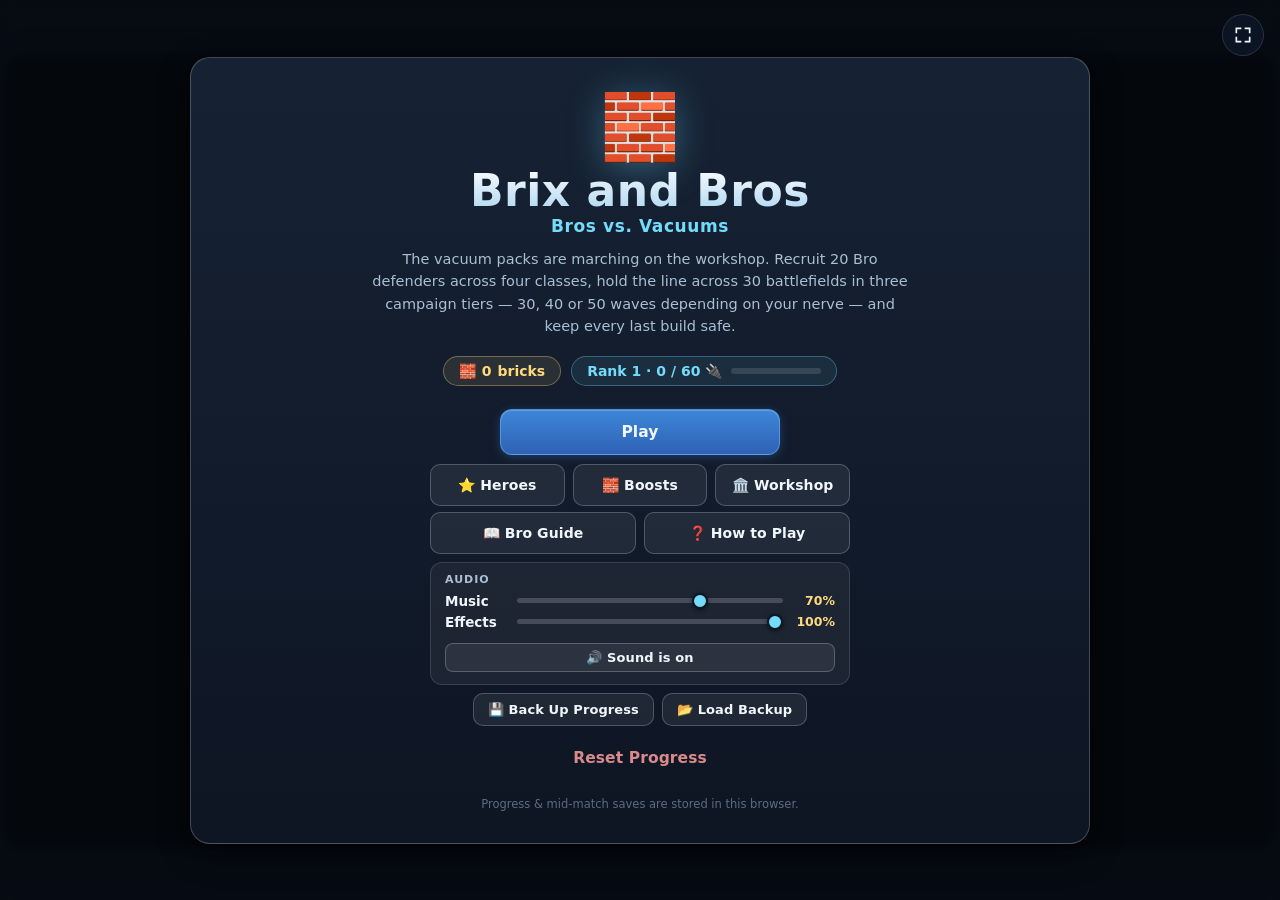
==== commit de3c7c11: "Every word is a brick word, and not one number moved The whole vocabulary, in one pass, deliberately" ====
--- a/index.html
+++ b/index.html
@@ -9,9 +9,9 @@
   <meta name="theme-color" content="#0a111d" />
   <link rel="manifest" href="manifest.json" />
   <link rel="apple-touch-icon" href="icons/apple-touch-icon.png" />
-  <title>Tundra Defense — Penguins vs. Sea Lions</title>
+  <title>Brix and Bros — Bros vs. Vacuums</title>
   <link rel="stylesheet" href="style.css" />
-  <link rel="icon" href="data:image/svg+xml,<svg xmlns='http://www.w3.org/2000/svg' viewBox='0 0 100 100'><text y='.9em' font-size='90'>🐧</text></svg>" />
+  <link rel="icon" href="data:image/svg+xml,<svg xmlns='http://www.w3.org/2000/svg' viewBox='0 0 100 100'><text y='.9em' font-size='90'>🧱</text></svg>" />
 </head>
 <body>
   <div id="app">
@@ -24,13 +24,14 @@
           <svg viewBox="0 0 24 24" width="15" height="15"><path fill="currentColor" d="M12 21s-7.5-4.9-10-9.5C.4 8.4 2.4 4.5 6 4.5c2.1 0 3.6 1.2 4.4 2.4h1.2c.8-1.2 2.3-2.4 4.4-2.4 3.6 0 5.6 3.9 4 7-2.5 4.6-10 9.5-10 9.5z"/></svg>
           <b id="hud-lives">0</b>
         </span>
-        <span class="stat cash" title="Fish — the recruiting currency for penguins">
-          <svg viewBox="0 0 24 24" width="15" height="15"><path fill="currentColor" fill-rule="evenodd" d="M2.2 12C4.8 8.1 8.5 6 12.4 6c3 0 5.6 1.2 7.4 3.2L23 6v12l-3.2-3.2c-1.8 2-4.4 3.2-7.4 3.2-3.9 0-7.6-2.1-10.2-6zm5.6-1.4a1.4 1.4 0 1 0 0 2.8 1.4 1.4 0 0 0 0-2.8z"/></svg>
+        <span class="stat cash" title="Studs — the recruiting currency for Bros">
+          <!-- a stud: the round bump on top of a brick, seen at a slight angle -->
+          <svg viewBox="0 0 24 24" width="15" height="15"><path fill="currentColor" d="M12 3c4.4 0 8 1.6 8 3.6v10.8c0 2-3.6 3.6-8 3.6s-8-1.6-8-3.6V6.6C4 4.6 7.6 3 12 3zm0 1.9c-3.2 0-5.6 1-5.6 1.7S8.8 8.3 12 8.3s5.6-1 5.6-1.7-2.4-1.7-5.6-1.7z"/></svg>
           <b id="hud-cash">0</b>
         </span>
-        <span class="stat pebbles" title="Pebbles — the colony's savings. Earned for surviving waves and winning battles, spent between them on heroes and boosts.">
-          <span class="stat-glyph">🪨</span>
-          <b id="hud-pebbles">0</b>
+        <span class="stat bricks" title="Bricks — the workshop's savings. Earned for surviving waves and winning battles, spent between them on heroes and boosts.">
+          <span class="stat-glyph">🧱</span>
+          <b id="hud-bricks">0</b>
         </span>
         <span class="stat wavebox">
           <span id="hud-wave">Wave 1/50</span>
@@ -53,7 +54,7 @@
       <div id="banner"></div>
       <div id="tooltip"></div>
 
-      <!-- The penguin you tapped, in a column down the left. It lives out here
+      <!-- The Bro you tapped, in a column down the left. It lives out here
            rather than in the dock because everything in the dock is scaled to
            about a third on a phone, which is how a 10px sell button ended up
            one pixel under an upgrade button. Out here it is drawn at its own
@@ -61,18 +62,18 @@
            hovered to be read. -->
       <div id="selpanel" hidden></div>
 
-      <!-- While a penguin is in hand. One quiet line along the bottom of the
+      <!-- While a Bro is in hand. One quiet line along the bottom of the
            map: the selection card used to do this job and it is a full-height
            column, which meant a third of the battlefield went dark to tell you
            two things. -->
       <div id="place-hint"></div>
 
-      <!-- touch: cancel an armed penguin (replaces right-click) -->
+      <!-- touch: cancel an armed Bro (replaces right-click) -->
       <button id="btn-cancel-place" title="Cancel placement">✕ cancel</button>
 
       <!-- Asking before something that cannot be taken back. Selling is the only
            one so far. It is a card over the map rather than a full screen: the
-           question is about one penguin, and covering the battlefield to ask it
+           question is about one Bro, and covering the battlefield to ask it
            would be answering a different question. -->
       <div id="confirm" hidden>
         <div class="cf-card" role="alertdialog" aria-modal="true" aria-labelledby="cf-title">
@@ -116,15 +117,15 @@
 
   <div id="overlay">
     <div class="screen" id="screen-menu">
-      <div class="title-art">🐧</div>
-      <h1>Tundra Defense</h1>
-      <p class="subtitle">Penguins vs. Sea Lions</p>
-      <p class="blurb">The sea lion herds are marching on the colony. Recruit 20 penguin defenders across
+      <div class="title-art">🧱</div>
+      <h1>Brix and Bros</h1>
+      <p class="subtitle">Bros vs. Vacuums</p>
+      <p class="blurb">The vacuum packs are marching on the workshop. Recruit 20 Bro defenders across
         four classes, hold the line across 30 battlefields in three campaign tiers — 30, 40 or 50
-        waves depending on your nerve — and keep every last chick safe.</p>
+        waves depending on your nerve — and keep every last build safe.</p>
       <div class="chip-row">
-        <div class="pebble-chip" title="Pebbles — win battles to earn them">🪨 <b class="js-pebbles">0</b> pebbles</div>
-        <div class="rank-chip" title="Every sea lion destroyed in a campaign wave is 1 XP; endless waves pay a quarter. Each rank recruits another penguin.">
+        <div class="brick-chip" title="Bricks — win battles to earn them">🧱 <b class="js-bricks">0</b> bricks</div>
+        <div class="rank-chip" title="Every vacuum destroyed in a campaign wave is 1 XP; endless waves pay a quarter. Each rank recruits another Bro.">
           <span class="js-rank">Rank 1</span>
           <span class="rank-bar js-rank-bar"><i></i></span>
         </div>
@@ -132,11 +133,11 @@
       <button class="btn big primary" id="btn-play">Play</button>
       <div class="menu-row">
         <button class="btn" id="btn-heroes">⭐ Heroes</button>
-        <button class="btn" id="btn-shop">🪨 Boosts</button>
-        <button class="btn" id="btn-colony">🏛️ Colony</button>
+        <button class="btn" id="btn-shop">🧱 Boosts</button>
+        <button class="btn" id="btn-workshop">🏛️ Workshop</button>
       </div>
       <div class="menu-row">
-        <button class="btn" id="btn-guide">📖 Penguin Guide</button>
+        <button class="btn" id="btn-guide">📖 Bro Guide</button>
         <button class="btn" id="btn-howto">❓ How to Play</button>
       </div>
       <div id="menu-audio"></div>
@@ -153,9 +154,9 @@
       <div class="screen-head">
         <button class="btn small" id="btn-levels-back">← Menu</button>
         <h2>Choose a Battlefield</h2>
-        <span class="pebble-chip" title="Pebbles — win battles to earn them">🪨 <b class="js-pebbles">0</b> pebbles</span>
-      </div>
-      <div class="rank-chip wide" title="Every sea lion destroyed in a campaign wave is 1 XP; endless waves pay a quarter. Each rank recruits another penguin.">
+        <span class="brick-chip" title="Bricks — win battles to earn them">🧱 <b class="js-bricks">0</b> bricks</span>
+      </div>
+      <div class="rank-chip wide" title="Every vacuum destroyed in a campaign wave is 1 XP; endless waves pay a quarter. Each rank recruits another Bro.">
         <span class="js-rank">Rank 1</span>
         <span class="rank-bar js-rank-bar"><i></i></span>
       </div>
@@ -166,48 +167,48 @@
       <div class="screen-head">
         <button class="btn small" id="btn-diff-back">← Back</button>
         <h2>Choose Your Challenge</h2>
-        <span class="pebble-chip" title="Pebbles — win battles to earn them">🪨 <b class="js-pebbles">0</b> pebbles</span>
+        <span class="brick-chip" title="Bricks — win battles to earn them">🧱 <b class="js-bricks">0</b> bricks</span>
       </div>
       <p class="blurb" id="diff-sub"></p>
       <div id="diff-grid"></div>
-      <div id="hero-head">Your champion — one fights beside the colony each battle</div>
+      <div id="hero-head">Your champion — one fights beside the workshop each battle</div>
       <div id="hero-row"></div>
-      <button class="btn" id="btn-diff-shop">🪨 Boost Shop</button>
-      <button class="btn" id="btn-diff-colony">🏛️ Colony Upgrades</button>
+      <button class="btn" id="btn-diff-shop">🧱 Boost Shop</button>
+      <button class="btn" id="btn-diff-workshop">🏛️ Workshop Upgrades</button>
     </div>
 
     <div class="screen" id="screen-shop">
       <div class="screen-head">
         <button class="btn small" id="btn-shop-back">← Back</button>
-        <h2>🪨 Boost Shop</h2>
-        <span class="pebble-chip" title="Pebbles — win battles to earn them">🪨 <b class="js-pebbles">0</b> pebbles</span>
+        <h2>🧱 Boost Shop</h2>
+        <span class="brick-chip" title="Bricks — win battles to earn them">🧱 <b class="js-bricks">0</b> bricks</span>
       </div>
       <p class="blurb">Stock up before battle. Boosts you own appear in the command dock during a match —
-        one click fires them. Win battles to earn more pebbles.</p>
+        one click fires them. Win battles to earn more bricks.</p>
       <div id="shop-grid"></div>
     </div>
 
-    <div class="screen" id="screen-colony">
-      <div class="screen-head">
-        <button class="btn small" id="btn-colony-back">← Back</button>
-        <h2>🏛️ Colony Upgrades</h2>
-        <span class="pebble-chip" title="Pebbles — win battles to earn them">🪨 <b class="js-pebbles">0</b> pebbles</span>
-      </div>
-      <p class="blurb">Permanent improvements for the whole colony — bought once with pebbles,
+    <div class="screen" id="screen-workshop">
+      <div class="screen-head">
+        <button class="btn small" id="btn-workshop-back">← Back</button>
+        <h2>🏛️ Workshop Upgrades</h2>
+        <span class="brick-chip" title="Bricks — win battles to earn them">🧱 <b class="js-bricks">0</b> bricks</span>
+      </div>
+      <p class="blurb">Permanent improvements for the whole crew — bought once with bricks,
         working in every battle from then on. Three tiers each.</p>
-      <div id="colony-grid"></div>
+      <div id="workshop-grid"></div>
     </div>
 
     <div class="screen" id="screen-heroes">
       <div class="screen-head">
         <button class="btn small" id="btn-heroes-back">← Back</button>
         <h2>⭐ Heroes</h2>
-        <span class="pebble-chip" title="Pebbles — win battles to earn them">🪨 <b class="js-pebbles">0</b> pebbles</span>
-      </div>
-      <p class="blurb">One champion fights beside the colony each battle. Nine to choose from, each built
+        <span class="brick-chip" title="Bricks — win battles to earn them">🧱 <b class="js-bricks">0</b> bricks</span>
+      </div>
+      <p class="blurb">One champion fights beside the workshop each battle. Nine to choose from, each built
         around a different job — shredding swarms, reaching the whole map, arcing over ridges, stripping
-        blubber, or simply paying better. Heroes are recruited once with pebbles and are yours forever:
-        they place like a tower, level up on sea lions felled while they stand on the ice, and unlock a
+        casing, or simply paying better. Heroes are recruited once with bricks and are yours forever:
+        they place like a tower, level up on vacuums felled while they stand on the board, and unlock a
         signature ability at level 3. Pick who marches with you here or on the challenge screen before
         any battle.</p>
       <div id="hero-row-menu" class="hero-row"></div>
@@ -216,7 +217,7 @@
     <div class="screen" id="screen-guide">
       <div class="screen-head">
         <button class="btn small" id="btn-guide-back">← Back</button>
-        <h2>📖 Penguin Guide</h2>
+        <h2>📖 Bro Guide</h2>
       </div>
       <p class="blurb">Every defender and every threat — stats, upgrade paths, and what they're for.</p>
       <div id="guide-body"></div>
@@ -228,18 +229,18 @@
         <h2>How to Play</h2>
       </div>
       <div class="howto">
-        <p><b>Goal:</b> stop the sea lions from reaching the colony igloo. Each leak costs lives — bigger sea lions cost more. Survive every wave to win the level and unlock the next.</p>
+        <p><b>Goal:</b> stop the vacuums from reaching the Home Build. Each leak costs lives — bigger vacuums cost more. Survive every wave to win the level and unlock the next.</p>
         <p><b>Difficulty:</b> pick it when you start a battle. <b>Easy</b> — 30 waves, towers 15% cheaper, +25% lives. <b>Medium</b> — 40 waves, standard prices and lives. <b>Hard</b> — 50 waves, towers 15% pricier, −20% lives. Every campaign ends on a boss.</p>
         <p><b>Unlocking:</b> each difficulty has its own campaign. You advance one battlefield at a time, and clearing a whole tier of ten on a difficulty opens the <i>next</i> tier on that difficulty. Winning on a harder setting also counts for the easier ones — beat it on Hard and the Easy and Medium unlocks come free.</p>
-        <p><b>Second Chance:</b> if the colony falls, you can spend pebbles to retry (Easy 25 · Medium 50 · Hard 100): lives fully restored, the field is cleared, and the wave that beat you replays — towers and fish are kept.</p>
-        <p><b>Pebbles &amp; boosts:</b> winning a battle earns 🪨 pebbles (Easy 100 · Medium 250 · Hard 500). Spend them in the <b>Boost Shop</b> (main menu) <i>before</i> a match: fish drops, spike walls, frenzy, a field-wide freeze, extra lives, an avalanche. Boosts you own sit in the command dock during battle — one click fires them.</p>
-        <p><b>Build:</b> click a penguin in the bottom bar — or press its key. The bar is laid out like your keyboard:
-          <kbd>1</kbd>–<kbd>5</kbd> Frostline, <kbd>Q</kbd>–<kbd>T</kbd> Navy, <kbd>A</kbd>–<kbd>G</kbd> Mystic, <kbd>Z</kbd>–<kbd>B</kbd> Support.
+        <p><b>Second Chance:</b> if the workshop falls, you can spend bricks to retry (Easy 25 · Medium 50 · Hard 100): lives fully restored, the field is cleared, and the wave that beat you replays — towers and studs are kept.</p>
+        <p><b>Bricks &amp; boosts:</b> winning a battle earns 🧱 bricks (Easy 100 · Medium 250 · Hard 500). Spend them in the <b>Boost Shop</b> (main menu) <i>before</i> a match: studs drops, spike walls, frenzy, a field-wide freeze, extra lives, an avalanche. Boosts you own sit in the command dock during battle — one click fires them.</p>
+        <p><b>Build:</b> click a Bro in the bottom bar — or press its key. The bar is laid out like your keyboard:
+          <kbd>1</kbd>–<kbd>5</kbd> Knights, <kbd>Q</kbd>–<kbd>T</kbd> Space, <kbd>A</kbd>–<kbd>G</kbd> Wizards, <kbd>Z</kbd>–<kbd>B</kbd> Crew.
           Then click the map to place (hold <kbd>Shift</kbd> to place several). Subs and boats need <span style="color:#67d4f5">water</span>.</p>
-        <p><b>Manage:</b> click a placed penguin — its card appears in the bottom-left. <kbd>Q</kbd>/<kbd>W</kbd>/<kbd>E</kbd> buy its three upgrade paths, <kbd>T</kbd> cycles targeting, <kbd>X</kbd> sells.</p>
-        <p><b>Three paths, choose two.</b> Fish may go into only two of a penguin's three paths — buying into a second shuts the third for the battle. One of your two can reach its <b>capstone</b> (tier 3); the other stops at tier 2. Tiers 1 and 2 sharpen the numbers; every capstone changes how the penguin plays.</p>
-        <p><b>Sea lions:</b> bigger ones split into smaller ones when destroyed. Watch for <b>Stealth</b> (needs detection), <b>Armored</b> (shred or pierce it), <b>Regenerators</b>, and bosses on waves 20, 30, 40, 50. The next wave's composition is previewed next to the Send button.</p>
-        <p><b>Economy:</b> two currencies. 🐟 <b>Fish</b> is match money — pops and wave clears pay it, and it recruits and upgrades penguins (it resets each battle). 🪨 <b>Pebbles</b> persist forever and buy boosts and retries. Fish Vendors net extra fish every wave — early economy snowballs.</p>
+        <p><b>Manage:</b> click a placed Bro — its card appears in the bottom-left. <kbd>Q</kbd>/<kbd>W</kbd>/<kbd>E</kbd> buy its three upgrade paths, <kbd>T</kbd> cycles targeting, <kbd>X</kbd> sells.</p>
+        <p><b>Three paths, choose two.</b> Studs may go into only two of a Bro's three paths — buying into a second shuts the third for the battle. One of your two can reach its <b>capstone</b> (tier 3); the other stops at tier 2. Tiers 1 and 2 sharpen the numbers; every capstone changes how the Bro plays.</p>
+        <p><b>Vacuums:</b> bigger ones split into smaller ones when destroyed. Watch for <b>Stealth</b> (needs detection), <b>Armored</b> (shred or pierce it), <b>Regenerators</b>, and bosses on waves 20, 30, 40, 50. The next wave's composition is previewed next to the Send button.</p>
+        <p><b>Economy:</b> two currencies. 🔩 <b>Studs</b> is match money — pops and wave clears pay it, and it recruits and upgrades Bros (it resets each battle). 🧱 <b>Bricks</b> persist forever and buy boosts and retries. Parts Traders net extra studs every wave — early economy snowballs.</p>
         <p><b>Saving:</b> autosaves after every wave; <kbd>Ctrl/⌘+S</kbd> (or the save button) saves <i>mid-wave</i>. Resume from the level screen.
           Progress lives in this browser — <b>💾 Back Up Progress</b> (main menu) writes it all to one file you keep
           (on iPhone/iPad: Save to Files — an iCloud Drive folder syncs it to your other devices), and <b>📂 Load Backup</b> restores it anywhere.</p>
@@ -251,14 +252,14 @@
       <h2>⏸ Paused</h2>
       <button class="btn big primary" id="btn-resume">Resume <span class="kbd-hint"><kbd>Esc</kbd></span></button>
       <button class="btn big" id="btn-pause-save">Save Game</button>
-      <button class="btn big" id="btn-pause-guide">📖 Penguin Guide</button>
+      <button class="btn big" id="btn-pause-guide">📖 Bro Guide</button>
       <button class="btn big" id="btn-pause-quit">Save &amp; Quit to Menu</button>
       <!-- Last, and set apart. It is the only control in the game that throws
            away a run on purpose, so it does not sit next to Resume. -->
       <button class="btn big danger" id="btn-pause-restart">↻ Restart Battle</button>
       <div id="pause-audio"></div>
       <div class="cheatsheet">
-        <div><kbd>1</kbd>–<kbd>5</kbd> <kbd>Q</kbd>–<kbd>T</kbd> <kbd>A</kbd>–<kbd>G</kbd> <kbd>Z</kbd>–<kbd>B</kbd><span>build penguins</span></div>
+        <div><kbd>1</kbd>–<kbd>5</kbd> <kbd>Q</kbd>–<kbd>T</kbd> <kbd>A</kbd>–<kbd>G</kbd> <kbd>Z</kbd>–<kbd>B</kbd><span>build Bros</span></div>
         <div><kbd>Space</kbd><span>send wave</span></div>
         <div><kbd>Tab</kbd><span>speed 1× / 2× / 3×</span></div>
         <div><kbd>Q</kbd> <kbd>W</kbd> <kbd>T</kbd> <kbd>X</kbd><span>upgrade · target · sell (selected)</span></div>
@@ -269,9 +270,9 @@
     <div class="screen" id="screen-end">
       <h2 id="end-title"></h2>
       <p class="blurb" id="end-sub"></p>
-      <div class="pebble-chip" title="Pebbles — win battles to earn them">🪨 <b class="js-pebbles">0</b> pebbles</div>
+      <div class="brick-chip" title="Bricks — win battles to earn them">🧱 <b class="js-bricks">0</b> bricks</div>
       <button class="btn big retry" id="btn-retry" style="display:none"></button>
-      <button class="btn big primary" id="btn-endless" style="display:none">🌊 Keep Going — Endless Tide</button>
+      <button class="btn big primary" id="btn-endless" style="display:none">🔁 Keep Going — Endless Shift</button>
       <button class="btn big" id="btn-end-menu">Back to Levels</button>
     </div>
   </div>
@@ -291,7 +292,7 @@
   <div id="rotate-hint">
     <div class="rot-icon">📱</div>
     <h3>Turn your phone sideways</h3>
-    <p>Tundra Defense needs a landscape screen — the battlefields are far wider than they are tall.</p>
+    <p>Brix and Bros needs a landscape screen — the battlefields are far wider than they are tall.</p>
   </div>
 
   <script src="js/data.js"></script>
--- a/style.css
+++ b/style.css
@@ -1,4 +1,4 @@
-/* Tundra Defense — styling */
+/* Brix and Bros — styling */
 * { margin: 0; padding: 0; box-sizing: border-box; }
 
 :root {
@@ -103,7 +103,7 @@
   touch-action: none;   /* the canvas handles its own drags */
 }
 
-/* cancel-placement button — only shown while a penguin is armed on touch */
+/* cancel-placement button — only shown while a Bro is armed on touch */
 #btn-cancel-place {
   display: none;
   position: absolute;
@@ -127,7 +127,7 @@
   box-shadow: 0 4px 16px rgba(0, 0, 0, 0.45);
 }
 html.touch #btn-cancel-place.show { display: block; }
-/* Lit while a carried penguin is over it, so letting go there plainly means
+/* Lit while a carried Bro is over it, so letting go there plainly means
    "put it back" rather than "place it here". The button never sees the pointer
    itself — the tray slot holds the capture for the whole drag — so this is
    driven from the drag handler. */
@@ -178,7 +178,7 @@
 @media (max-width: 700px) { #place-hint { font-size: 12px; padding: 6px 11px; } }
 
 /* ---------- "are you sure" ----------
-   Over the map, not over the screen: what is being asked about is one penguin,
+   Over the map, not over the screen: what is being asked about is one Bro,
    and blacking out the battlefield to ask would be answering a bigger question
    than the one on the card. The scrim is only dark enough to say the rest of
    the board is not listening, and tapping it is the same as Cancel. */
@@ -268,12 +268,12 @@
   box-shadow: 0 4px 16px rgba(0, 0, 0, 0.4);
 }
 .stat svg { width: 19px; height: 19px; }
-/* the other two carry an inline SVG at 19px; pebbles are an emoji everywhere
+/* the other two carry an inline SVG at 19px; bricks are an emoji everywhere
    else in the game, so it is matched to that height rather than redrawn */
 .stat-glyph { font-size: 15px; line-height: 1; }
 .stat.lives { color: #ffa8a8; }
 .stat.cash { color: var(--gold); }
-.stat.pebbles { color: #d9c6a6; }
+.stat.bricks { color: #d9c6a6; }
 .stat.wavebox { color: var(--accent); flex-direction: column; align-items: flex-start; gap: 5px; padding: 8px 17px; }
 #hud-wave { font-size: 15px; line-height: 1; font-weight: 800; }
 #wave-bar {
@@ -356,7 +356,7 @@
    selection card — which opens in exactly that corner and is BELOW them in the
    stack — and, because the strip took pointer events, on top of the
    battlefield you were trying to tap. A wave clearing while you lined up a
-   penguin ate the tap.
+   Bro ate the tap.
 
    The foot of the map is the emptiest part of it, and pointer-events:none
    means the worst a toast can now do is be looked at. */
@@ -398,7 +398,7 @@
 #dock.playing {
   /* FIXED height, never min-height. The stage is flex:1 above it, so any dock
      that grows steals map height and the battlefield visibly jumps the moment
-     you click a penguin. The selection card is kept short enough to always fit
+     you click a Bro. The selection card is kept short enough to always fit
      (upgrade details live in a hover card instead of inside the buttons). */
   height: 162px;
   display: flex;
@@ -423,17 +423,17 @@
 #dock-powers { order: 4; }
 #command { order: 5; }
 
-/* ---- the selected penguin, as a column down the left of the map ----
+/* ---- the selected Bro, as a column down the left of the map ----
    It is position:fixed and outside #sidebar on purpose. Everything in the dock
    is drawn at 400px and then scaled into the column — about 0.36 on a phone —
    so no rule applied INSIDE the dock can make a control bigger than a third of
    what it says. That is how the sell button ended up 10px tall and one pixel
-   under the upgrade button, and how penguins got sold by accident. Out here the
+   under the upgrade button, and how Bros got sold by accident. Out here the
    panel is drawn at its real size, which is also what buys room for the full
    upgrade descriptions and retires the hover card for them.
 
    Left, not right, because the right is where the dock already is; and the map
-   is wide, so a column down one edge covers trail the player is not aiming at. */
+   is wide, so a column down one edge covers track the player is not aiming at. */
 #selpanel {
   position: fixed;
   /* left, top, width and height all come from JS — see fitSelPanel, which
@@ -452,7 +452,7 @@
 
   z-index: 45;
   /* Still translucent, for a different reason than before. Over the battlefield
-     it was so you could watch the sea lions; over the tray it is so the thing
+     it was so you could watch the vacuums; over the tray it is so the thing
      underneath reads as a card the upgrade card was laid on top of, rather than
      a hole punched in the dock. Same numbers, and they were measured against
      snow, which is a brighter ground than the tray — so the text has more
@@ -523,7 +523,7 @@
 @media (prefers-reduced-motion: reduce) {
   #selpanel { animation: none; }
 }
-/* A question about this penguin puts its card out of reach until it is
+/* A question about this Bro puts its card out of reach until it is
    answered — see setConfirming in ui.js for why the dialog's own scrim can no
    longer do this. Dimmed as well as disabled: a card that ignores presses
    without looking any different reads as the game having frozen. The wash is
@@ -563,7 +563,7 @@
 /* Allowed to wrap to two lines here, and nowhere else. This column is about
    143px wide and "Pebble Flinger" ellipsed to "Peb…" — which is the one thing
    on the card that must always be readable, because it is how you know which
-   penguin you are looking at. */
+   Bro you are looking at. */
 #selpanel .ds-name {
   font-size: clamp(13.5px, 2.55cqh, 18px); line-height: 1.15;
   white-space: normal; overflow: visible; text-overflow: clip;
@@ -656,7 +656,7 @@
 .ds-path.shut { opacity: 0.45; }
 /* The one purchase that cannot be undone — it shuts the third path. */
 .ds-path.commits { border-color: rgba(212, 175, 55, 0.7); }
-/* A path you have already put fish into. Which two of the three you committed
+/* A path you have already put studs into. Which two of the three you committed
    to is the single most useful thing this card can say, and it was being said
    by tinting a 5px dot. A green edge down the row says it from across the
    table. Drawn rather than bordered so it cannot shift the row's box, and kept
@@ -667,7 +667,7 @@
   border-radius: 0 3px 3px 0;
   background: var(--good);
 }
-/* gold is reserved for a path that is finished, not merely one with fish in it */
+/* gold is reserved for a path that is finished, not merely one with studs in it */
 .ds-path.done::before { background: var(--gold); }
 .dsp-head { display: flex; align-items: baseline; gap: 4px; }
 .dsp-name {
@@ -733,11 +733,11 @@
    so the later rule won and the armed button kept the ordinary grey fill — with
    the armed state's near-black text on top of it, which reads as a disabled
    button rather than an armed one. A player who had just asked to sell a 14,000
-   fish penguin was looking at something that appeared to have refused.
+   studs Bro was looking at something that appeared to have refused.
 
    .btn is also written after the block below, which is why the idle colours are
    qualified: unqualified they lost the same argument and the button that sells
-   your penguin was the same colour as the button that changes its targeting. */
+   your Bro was the same colour as the button that changes its targeting. */
 .sell-btn.sell-btn {
   width: 100%;
   min-height: clamp(42px, 7.4cqh, 54px);
@@ -779,10 +779,10 @@
 .ds-head .ds-stats { grid-column: 1 / -1; grid-row: 2; }
 
 /* ---- a tall column turns the head into a portrait ----
-   Beside the name, the penguin can only ever be as wide as the leftovers — 67px
+   Beside the name, the Bro can only ever be as wide as the leftovers — 67px
    in a 230px column, which is a stamp, not a picture. Stacked, it gets the
    column's whole width and roughly doubles, with the name reading as its
-   caption. This is what the top of a card about ONE penguin should look like.
+   caption. This is what the top of a card about ONE Bro should look like.
 
    Gated on height, not turned on everywhere, because the head grows by about
    120px doing this and the three upgrade rows have to come out of the same
@@ -839,7 +839,7 @@
      gaps is 132, the sell row's floor is 38, this column's own two gaps are 12,
      and the head is 47 even with a one-line name and a one-line stat line.
      That is 230 wanted against 220 available in the BEST case, and 256 for a
-     penguin whose name takes three lines in a 56px column. The only slack in
+     Bro whose name takes three lines in a 56px column. The only slack in
      that list is the size of a finger.
 
      Without this line the deficit came out of nowhere: .ds-upgs is the only
@@ -847,11 +847,11 @@
      overflow:visible — carried on drawing outside it. The third one landed on
      top of the sell button, and .ds-path is position:relative against a plain
      .btn, so it painted above it AND took its taps. A press on the top of
-     "Sell +270" bought a 270-fish upgrade instead. Nothing overflowed the card
+     "Sell +270" bought a 270-studs upgrade instead. Nothing overflowed the card
      itself, so no scrollbar ever appeared to say so.
 
      Scrolling costs about a third of the third row on a phone, which is the
-     right thing to lose: the head says which penguin this is and the foot sells
+     right thing to lose: the head says which Bro this is and the foot sells
      it, and both stay put and stay honest. No gutter is reserved — iOS and
      macOS draw this as an overlay while it moves — so the rows keep their full
      width on every screen that has the room. */
@@ -871,12 +871,12 @@
    squeezed row did not look squeezed — it silently dropped the description and
    went back to looking exactly like the version that had none. Measured at
    700x360: two of the three rows lost their sentence, on seventeen of the
-   twenty penguins, with no scrollbar to say anything was missing.
+   twenty Bros, with no scrollbar to say anything was missing.
    Content-sized rows overflow honestly instead, and .ds-upgs scrolls. */
 .ds-upgs .ds-prow { flex: 1 0 auto; min-height: 0; display: flex; align-items: stretch; gap: 3px; min-width: 0; }
 .ds-upgs .ds-prow .ds-path { flex: 1 1 auto; min-width: 0; justify-content: center; }
 /* And the sentence itself is not the part that gives. It is the only thing on
-   the row that says what the fish buy. */
+   the row that says what the studs buy. */
 .dsp-desc { flex: none; }
 .ds-actions { margin-top: auto; }
 .btn.upg-mini {
@@ -904,7 +904,7 @@
 }
 .um-sub { flex: none; font-size: 11px; color: var(--dim); font-weight: 650; white-space: nowrap; }
 .um-sub b { color: var(--gold); }
-/* green glow = buy it now; red price = keep fishing (mirrors the build bar) */
+/* green glow = buy it now; red price = keep studsing (mirrors the build bar) */
 .btn.upg-mini.can {
   border-color: rgba(87, 212, 136, 0.55);
   background: rgba(87, 212, 136, 0.10);
@@ -938,7 +938,7 @@
 }
 .ds-actions .btn.danger { min-width: 0; overflow: hidden; text-overflow: ellipsis; }
 
-/* build palette: one grid of twenty penguins, ten across here — two classes to
+/* build palette: one grid of twenty Bros, ten across here — two classes to
    a row, told apart by the coloured edge under each tile rather than by a box
    around each five. The grid is the whole layout mechanism: give it a different
    shaped container and it lays the same twenty out to suit. */
@@ -965,7 +965,7 @@
   padding: 3px 1px;
   text-align: center;
   cursor: pointer;
-  /* dragging a penguin out must never become a text selection or browser gesture */
+  /* dragging a Bro out must never become a text selection or browser gesture */
   -webkit-user-select: none;
   user-select: none;
   -webkit-touch-callout: none;
@@ -1302,7 +1302,7 @@
 }
 .screen-head h2 { flex: 1; margin: 0; font-size: 22px; text-align: center; }
 .screen-head .btn { flex: none; }
-.screen-head .pebble-chip { flex: none; margin: 0; }
+.screen-head .brick-chip { flex: none; margin: 0; }
 @keyframes screenIn {
   from { opacity: 0; transform: translateY(14px) scale(0.97); }
   to { opacity: 1; transform: none; }
@@ -1398,7 +1398,7 @@
 .lvl-stars { color: var(--gold); font-size: 12px; letter-spacing: 1px; white-space: nowrap; }
 .dim-star { color: rgba(255, 255, 255, 0.15); }
 /* Off the dim grey: this is the one line that says what the battlefield is.
-   Three lines reserved, not two — a locked card's reason ("Beat Penguin Village
+   Three lines reserved, not two — a locked card's reason ("Beat Bro Village
    on Easy first.") runs to three at this width, and a card whose text is one
    line taller than its neighbour's pushes everything below it out of step with
    the rest of the row. */
@@ -1471,7 +1471,7 @@
 .diff-facts b { color: var(--text); }
 .diff-reward { color: var(--gold); font-weight: 750; }
 
-/* colony rank chip + progress bar */
+/* builder rank chip + progress bar */
 .chip-row { display: flex; gap: 10px; justify-content: center; align-items: center; flex-wrap: wrap; }
 .rank-chip {
   display: inline-flex; align-items: center; gap: 9px;
@@ -1505,7 +1505,7 @@
 .menu-row { display: flex; gap: 8px; justify-content: center; width: min(420px, 92vw); margin: 6px auto; }
 .menu-row .btn { flex: 1 1 0; padding: 12px 8px; font-size: 14px; }
 
-/* Penguin Guide */
+/* Bro Guide */
 #screen-guide { max-width: 980px; }
 .gd-rank {
   background: rgba(116, 220, 251, 0.09);
@@ -1590,7 +1590,7 @@
 .gd-etraits { color: var(--dim); font-size: 12px; line-height: 1.4; }
 @media (max-width: 640px) { .gd-paths { grid-template-columns: 1fr; } }
 
-/* tower drip: penguins not yet recruited — ghost the penguin, keep the padlock crisp */
+/* tower drip: Bros not yet recruited — ghost the Bro, keep the padlock crisp */
 #palette .slot.locked { cursor: default; }
 #palette .slot.locked canvas,
 #palette .slot.locked .slot-cost,
@@ -1608,7 +1608,7 @@
   pointer-events: none;
 }
 
-/* Colony Upgrades */
+/* Workshop Upgrades */
 .cu-pips { display: inline-flex; gap: 4px; margin-left: 6px; vertical-align: middle; }
 .cu-pip {
   width: 8px; height: 8px;
@@ -1779,8 +1779,8 @@
 .ds-rank { color: var(--gold); }
 .hero-tag { color: var(--gold); font-size: 12px; }
 
-/* pebbles */
-.pebble-chip {
+/* bricks */
+.brick-chip {
   display: inline-flex; align-items: center; gap: 6px;
   background: rgba(255, 217, 126, 0.1);
   border: 1px solid rgba(255, 217, 126, 0.35);
@@ -1931,14 +1931,14 @@
 
      The margins carry --map-inset-*, which is whatever a cutout still reaches
      into the map after the block has moved as far off it as the leftover
-     margin allowed. Usually zero. When it is not, the lives and fish counters
+     margin allowed. Usually zero. When it is not, the lives and studs counters
      step in far enough to stay readable rather than disappearing behind an
      island the player cannot move. */
   #hud-stats { top: 0; left: 0; transform: scale(var(--uiscale, 1)); transform-origin: top left; margin: calc(14px + var(--map-inset-t, 0px)) 0 0 calc(16px + var(--map-inset-l, 0px)); }
   #hud-sys { top: 0; right: 0; transform: scale(var(--uiscale, 1)); transform-origin: top right; margin: calc(14px + var(--map-inset-t, 0px)) 16px 0 0; }
   #banner { transform: translateX(-50%) scale(var(--uiscale, 1)); }
 
-  /* Build tray: the top half of the column, two penguins across, scrolling for
+  /* Build tray: the top half of the column, two Bros across, scrolling for
      the rest. Two across is fixed on purpose — the tiles grow and shrink with
      the column instead of the count changing, so the tray looks the same shape
      at every window size. */
@@ -1975,7 +1975,7 @@
   }
   #palette::-webkit-scrollbar { display: none; }
 
-  /* A penguin tile. It keeps one shape at every size — 27:20, near the
+  /* A Bro tile. It keeps one shape at every size — 27:20, near the
      proportion the narrow column happened to produce — instead of stretching
      into a letterbox when the column is wide, which left the icon marooned in
      the middle of a lot of nothing.
@@ -1985,11 +1985,11 @@
      rattling around in it. At the nominal 400px column a tile is 187 wide and
      these work out to a 52px icon, 14px price and 11px key — the sizes they
      were designed at. */
-  /* The penguin IS the tile: the icon takes the whole height and the price and
+  /* The Bro IS the tile: the icon takes the whole height and the price and
      the key ride over it in the corners, rather than the icon being a thumbnail
      with a caption underneath. The tile went from 27:20 to 5:4 for the same
      reason — the icon is square, so a wider tile is just margin either side of
-     it. That trades one row of the tray for a penguin two and a half times the
+     it. That trades one row of the tray for a Bro two and a half times the
      size it was. */
   #palette .slot {
     max-width: none;
@@ -1998,7 +1998,7 @@
     overflow: hidden;
     padding: 0;
     /* Enough class colour to sort the tray at a glance, not so much that the
-       penguin has to fight it: a wash from the top, over the dark panel. */
+       Bro has to fight it: a wash from the top, over the dark panel. */
     background:
       linear-gradient(170deg,
         color-mix(in srgb, var(--cls) 30%, transparent),
@@ -2020,11 +2020,11 @@
     display: block; height: 100%; width: auto; margin: 0 auto;
   }
   /* the price as a small card in the corner, dark enough to stay readable over
-     whatever part of the penguin ends up behind it */
+     whatever part of the Bro ends up behind it */
   #palette .slot-cost {
     position: absolute; left: 1.1cqw; bottom: 1.1cqw;
     /* big enough to read on a laptop — 13px where it was 9. It covers a corner
-       of the penguin, which is the trade that was asked for. */
+       of the Bro, which is the trade that was asked for. */
     font-size: 4.8cqw; line-height: 1; letter-spacing: -0.2px;
     color: var(--gold); font-weight: 800;
     background: rgba(6, 11, 20, 0.86);
@@ -2042,7 +2042,7 @@
     font-size: 4.6cqw;
   }
   #palette .slot:hover { transform: translateY(-2px); }
-  /* A locked penguin should read as locked at a glance rather than as a
+  /* A locked Bro should read as locked at a glance rather than as a
      slightly dimmer coloured tile: it loses the class colour entirely. */
   #palette .slot.locked {
     opacity: 1; filter: none;
@@ -2194,7 +2194,7 @@
     scrollbar-width: none;
   }
   #dock-powers .dp-grid::-webkit-scrollbar { display: none; }
-  /* Same treatment as the penguin tiles: the icon fills the button rather than
+  /* Same treatment as the Bro tiles: the icon fills the button rather than
      sitting in the middle of it. The button is its own container so the glyph
      can be a share of it — 62% — and grows with the panel. */
   #dock-powers .dp-btn {
@@ -2282,7 +2282,7 @@
   .screen { padding: 16px 18px; max-height: calc(100dvh - 20px - var(--sat) - var(--sab)); border-radius: 14px; }
   .screen-head { top: -16px; margin: -16px -18px 12px; padding: 8px 10px; gap: 8px; }
   .screen-head h2 { font-size: 17px; }
-  .screen-head .pebble-chip { padding: 4px 10px; font-size: 12px; }
+  .screen-head .brick-chip { padding: 4px 10px; font-size: 12px; }
   .title-art { font-size: 34px; }
   h1 { font-size: 28px; }
   h2 { font-size: 20px; margin-bottom: 10px; }
@@ -2316,7 +2316,7 @@
   #screen-menu .subtitle { margin-bottom: 8px; }
   #screen-menu h1 { font-size: 25px; }
   .btn.big { padding: 9px; font-size: 13.5px; margin: 5px auto; }
-  .pebble-chip { padding: 5px 12px; font-size: 13px; margin-bottom: 9px; }
+  .brick-chip { padding: 5px 12px; font-size: 13px; margin-bottom: 9px; }
   #diff-grid { gap: 9px; margin: 4px 0 12px; }
   .diff-card { width: 152px; padding: 11px 9px 10px; }
   .diff-icon { font-size: 25px; }
@@ -2330,7 +2330,7 @@
    What an upgrade does has to be reachable by pressing something that looks
    like it can be pressed. Long-press was the only route and nobody found it:
    there is nothing on screen advertising that a row can be held, and the row's
-   obvious gesture spends fish. A full-height strip down the edge of the row, so
+   obvious gesture spends studs. A full-height strip down the edge of the row, so
    the target is the row's whole height rather than the size of the glyph in it.
 
    22px, not the 36 this was before. It comes out of a column that is about
@@ -2423,7 +2423,7 @@
   .ds-path.shut .dsp-tiers { display: none; }
 }
 
-/* While a carried penguin is over the tray it came from: letting go here puts
+/* While a carried Bro is over the tray it came from: letting go here puts
    it back. Driven from the drag handler, which is the only thing that can see
    the pointer during a drag. */
 #palette.returning {
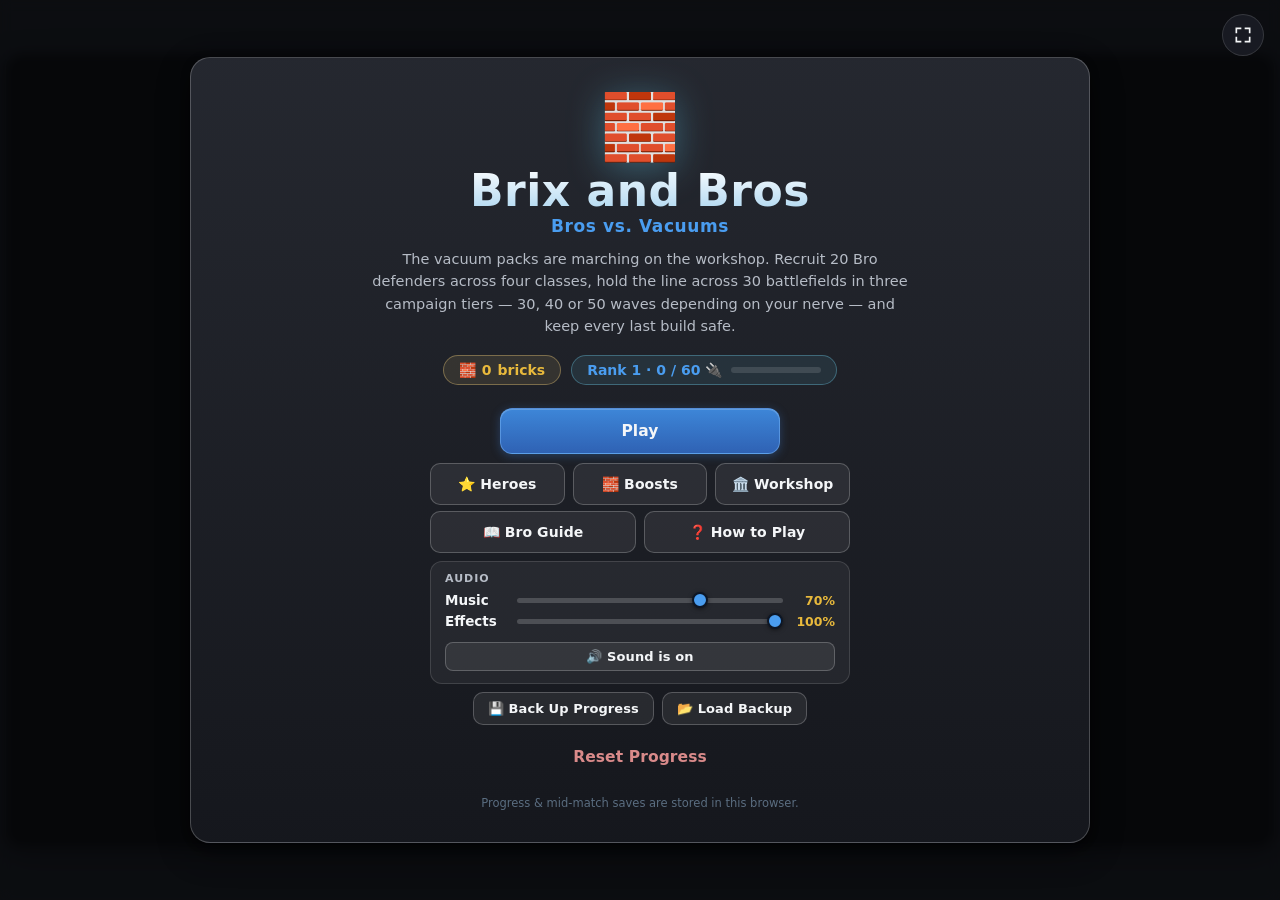
==== commit 0e3f15a4: "The board is a building plate, and the studs are what say so The snowfield is gone. Every battlefiel" ====
--- a/index.html
+++ b/index.html
@@ -6,7 +6,7 @@
   <meta name="mobile-web-app-capable" content="yes" />
   <meta name="apple-mobile-web-app-capable" content="yes" />
   <meta name="apple-mobile-web-app-status-bar-style" content="black-translucent" />
-  <meta name="theme-color" content="#0a111d" />
+  <meta name="theme-color" content="#14161b" />
   <link rel="manifest" href="manifest.json" />
   <link rel="apple-touch-icon" href="icons/apple-touch-icon.png" />
   <title>Brix and Bros — Bros vs. Vacuums</title>
--- a/style.css
+++ b/style.css
@@ -1,18 +1,23 @@
 /* Brix and Bros — styling */
 * { margin: 0; padding: 0; box-sizing: border-box; }
 
+/* The chrome is deliberately neutral and dark: the board itself is a bright
+   green-and-primary building plate, and a UI that also shouted in primaries
+   would fight it. What changed from the old palette is the temperature — the
+   navy-and-cyan of an ice game became a neutral graphite with a saturated
+   brick blue, so nothing around the edge of the screen reads as cold. */
 :root {
-  --bg: #0a111d;
-  --glass: rgba(13, 22, 37, 0.92);
+  --bg: #14161b;
+  --glass: rgba(26, 29, 36, 0.93);
   --panel2: rgba(255, 255, 255, 0.055);
   --line: rgba(255, 255, 255, 0.13);
   --line-strong: rgba(255, 255, 255, 0.22);
-  --text: #f0f6fc;
-  --dim: #aabfd4;
-  --accent: #74dcfb;
-  --good: #57d488;
-  --bad: #e56d77;
-  --gold: #ffd97e;
+  --text: #f4f6f8;
+  --dim: #b6bcc6;
+  --accent: #4a9df0;
+  --good: #4fbb6e;
+  --bad: #d94f42;
+  --gold: #e8b93c;
   --shadow: 0 10px 32px rgba(0, 0, 0, 0.45), 0 2px 8px rgba(0, 0, 0, 0.35);
 
   /* ---- the screen's own furniture ----
@@ -197,7 +202,7 @@
 #confirm[hidden] { display: none; }
 .cf-card {
   width: min(340px, 100%);
-  background: linear-gradient(180deg, rgba(22, 33, 52, 0.99), rgba(13, 21, 34, 0.99));
+  background: linear-gradient(180deg, rgba(30, 33, 40, 0.99), rgba(13, 21, 34, 0.99));
   border: 1px solid var(--line-strong);
   border-radius: 14px;
   box-shadow: 0 14px 40px rgba(0, 0, 0, 0.6);
@@ -406,7 +411,7 @@
   justify-content: center;
   gap: 12px;
   padding: 9px 12px;
-  background: linear-gradient(180deg, rgba(18, 28, 45, 0.97), rgba(11, 18, 30, 0.99));
+  background: linear-gradient(180deg, rgba(26, 29, 36, 0.97), rgba(11, 18, 30, 0.99));
   border-top: 1px solid var(--line-strong);
   box-shadow: 0 -8px 30px rgba(0, 0, 0, 0.45);
   z-index: 10;
@@ -1182,7 +1187,7 @@
   position: fixed;
   z-index: 60;
   width: 250px;
-  background: rgba(14, 22, 36, 0.97);
+  background: rgba(24, 26, 32, 0.97);
   backdrop-filter: blur(16px);
   -webkit-backdrop-filter: blur(16px);
   border: 1px solid var(--line-strong);
@@ -1259,7 +1264,7 @@
   /* the menus are centred in the window, so only a cutout can reach them —
      padding keeps a screen's edge out from under one */
   padding: var(--sat) var(--sar) var(--sab) var(--sal);
-  background: rgba(6, 10, 17, 0.7);
+  background: rgba(9, 10, 13, 0.7);
   backdrop-filter: blur(6px);
   -webkit-backdrop-filter: blur(6px);
   display: none;
@@ -1269,7 +1274,7 @@
 }
 .screen {
   display: none;
-  background: linear-gradient(180deg, rgba(23, 35, 54, 0.97), rgba(14, 22, 36, 0.97));
+  background: linear-gradient(180deg, rgba(38, 41, 49, 0.97), rgba(22, 24, 30, 0.97));
   border: 1px solid var(--line-strong);
   border-radius: 20px;
   padding: 32px 38px;
@@ -1297,7 +1302,7 @@
   gap: 12px;
   margin: -32px -38px 18px;
   padding: 12px 16px;
-  background: linear-gradient(180deg, rgba(23, 35, 54, 0.99), rgba(19, 30, 47, 0.96));
+  background: linear-gradient(180deg, rgba(38, 41, 49, 0.99), rgba(30, 33, 40, 0.96));
   border-bottom: 1px solid var(--line);
 }
 .screen-head h2 { flex: 1; margin: 0; font-size: 22px; text-align: center; }
@@ -1966,7 +1971,7 @@
        thing to ask than smaller tiles for everyone forever. */
     margin: 0 0 4px 8px;
     padding: 8px;
-    background: linear-gradient(180deg, rgba(18, 28, 45, 0.97), rgba(11, 18, 30, 0.99));
+    background: linear-gradient(180deg, rgba(26, 29, 36, 0.97), rgba(11, 18, 30, 0.99));
     border: 1px solid var(--line-strong);
     border-radius: 14px;
     gap: 6px;
@@ -2093,7 +2098,7 @@
     grid-auto-rows: min-content;
     gap: 10px;
     padding: 10px;
-    background: linear-gradient(180deg, rgba(18, 28, 45, 0.97), rgba(11, 18, 30, 0.99));
+    background: linear-gradient(180deg, rgba(26, 29, 36, 0.97), rgba(11, 18, 30, 0.99));
     border: 1px solid var(--line-strong);
     border-radius: 14px;
     box-shadow: 0 8px 30px rgba(0, 0, 0, 0.45);
